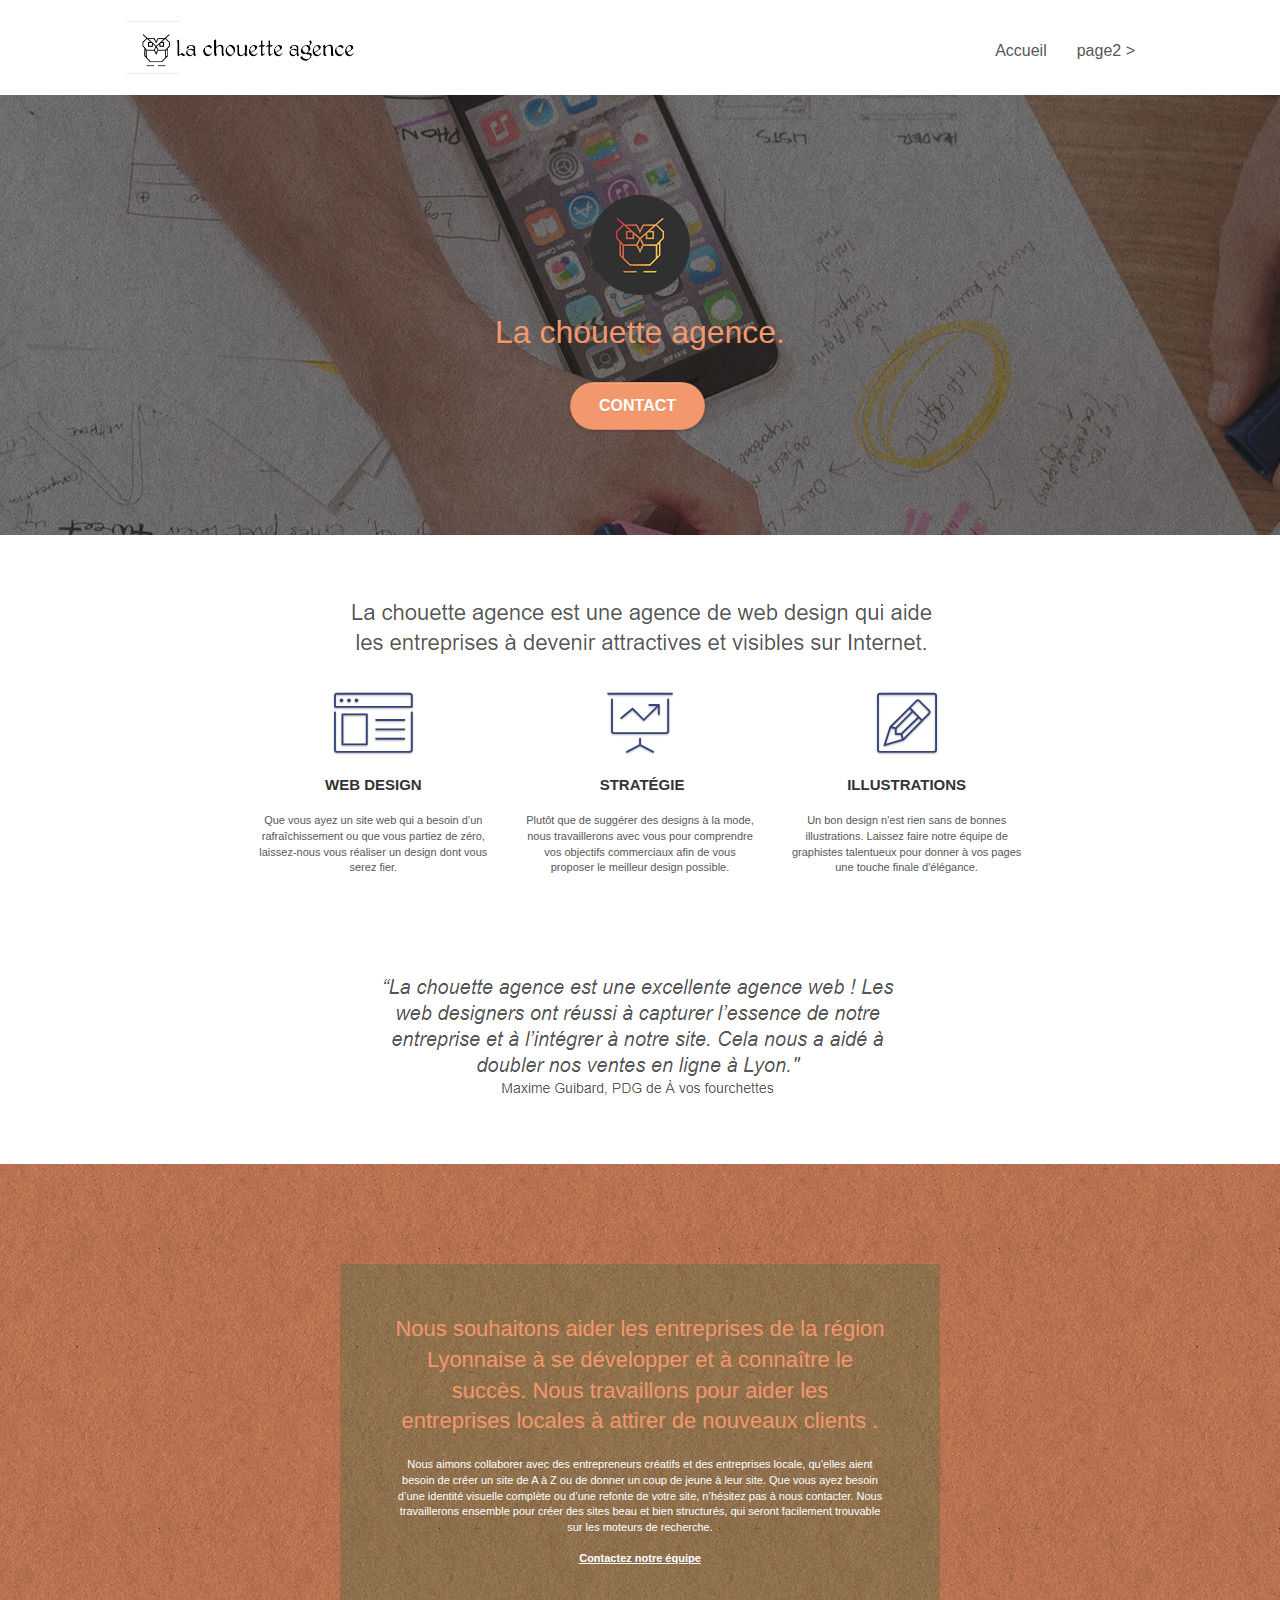
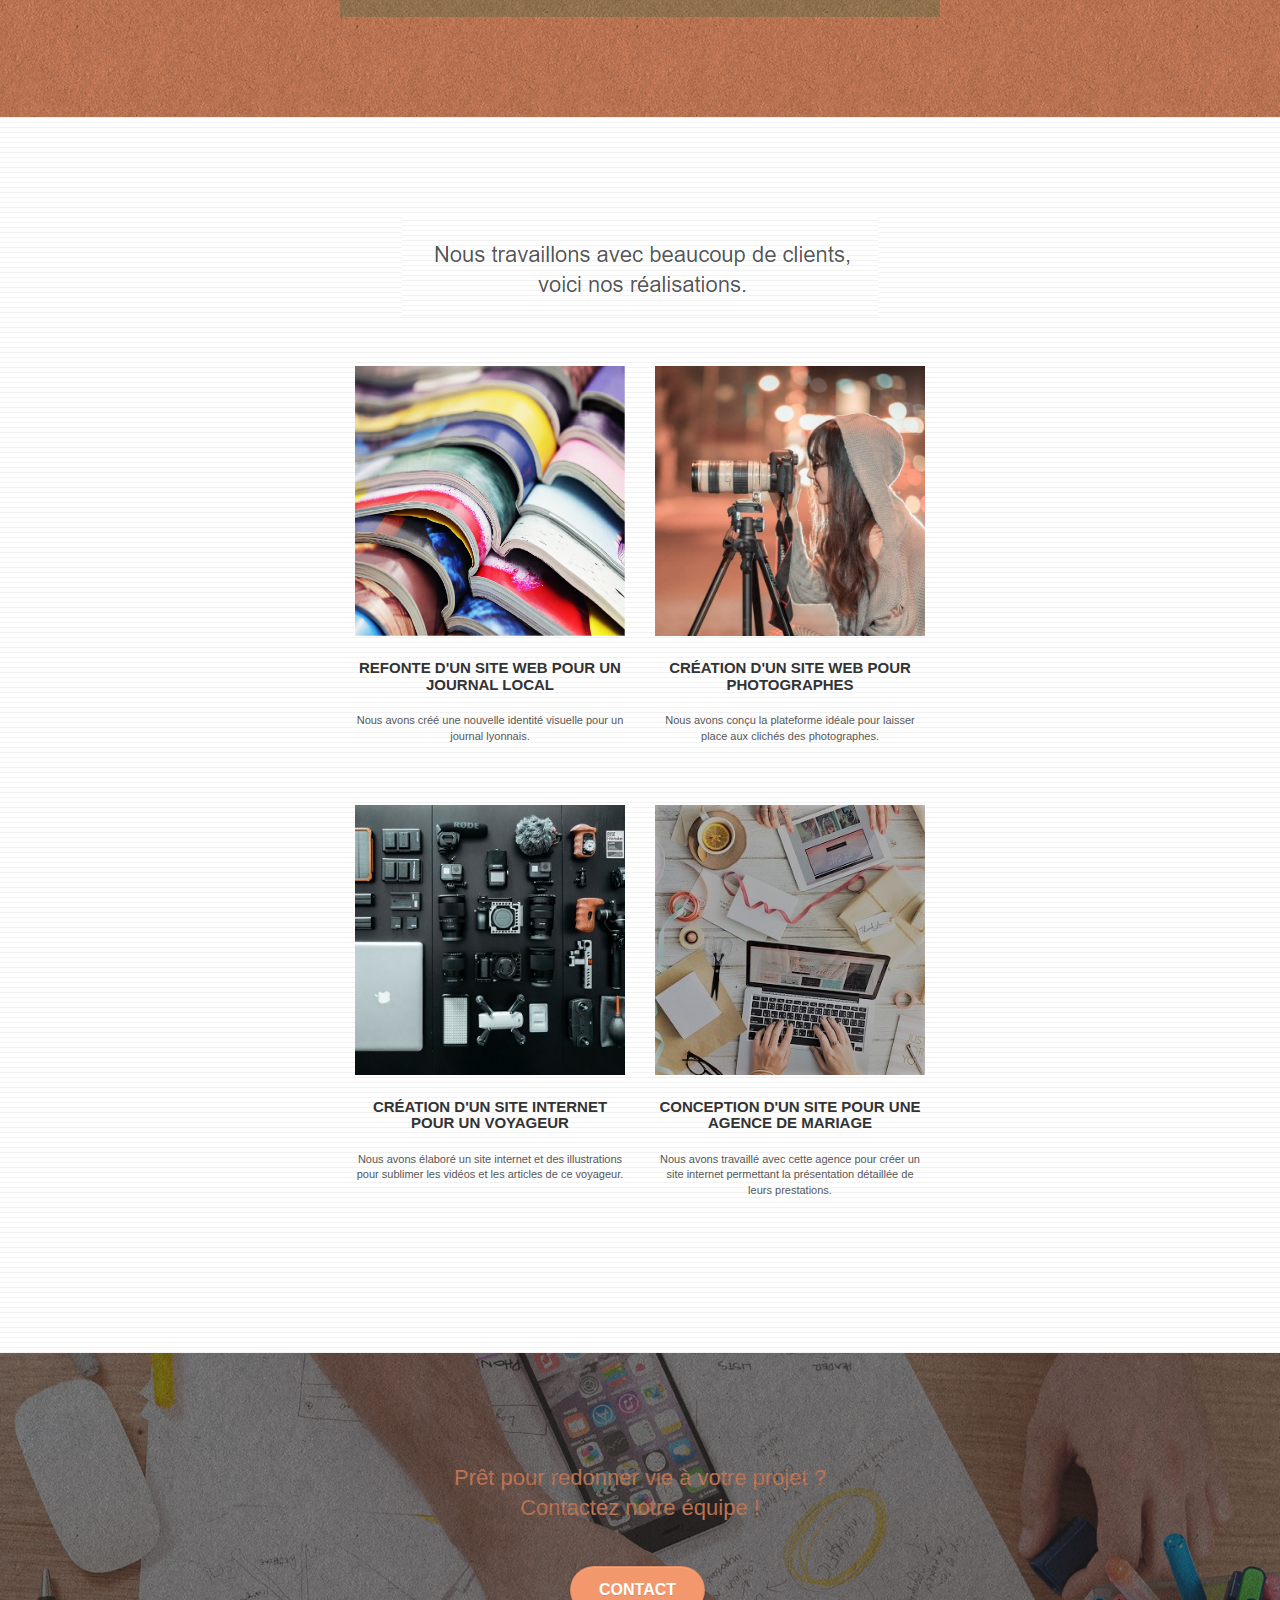
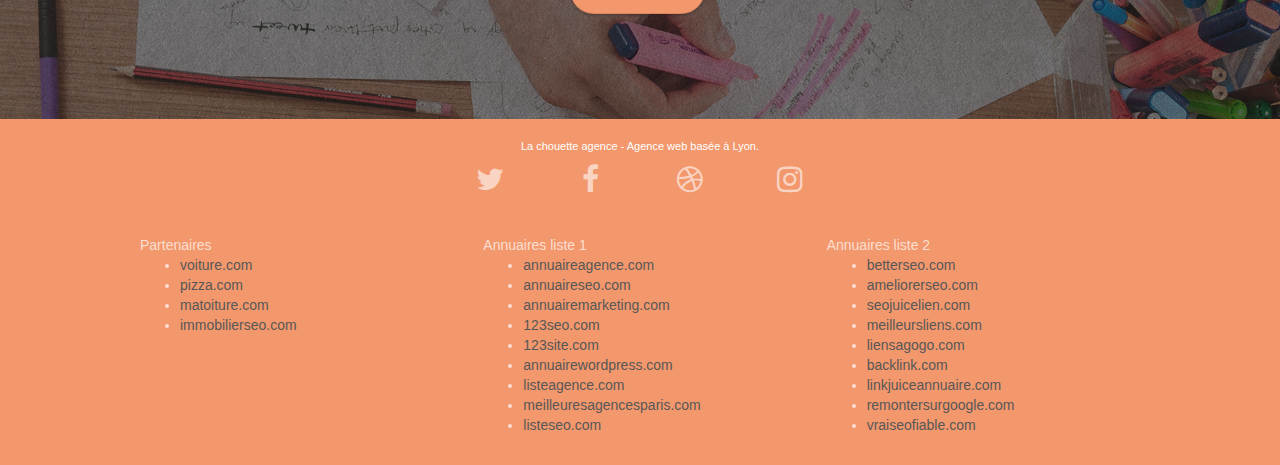
==== index.html @ 86ea2364 "modif2" ====
<!doctype html>
<html lang="fr">
<head>
    <meta charset="utf-8">
    <meta name="keywords" content="seo, google, site web, site internet, agence design paris, agence design, agence design,agence design,agence design,agence design,agence design,agence design,agence design,agence design">
    <meta name="description" content="">
    <meta name="viewport" content="width=device-width, initial-scale=1.0, viewport-fit=cover">
	<meta name="robot" content="index,follow">
    <meta name="google-site-verification" content="nDH32aLdBCw2mHvC1GDH4z3TAqREQKijD9x-CCVKQNI" />
	
	<link rel="shortcut icon" type="image/png" href="favicon.jpg">
	<link rel="stylesheet" type="text/css" href="./css/bootstrap.css">
	<link rel="stylesheet" type="text/css" href="style.css">
	<link rel="stylesheet" type="text/css" href="./css/font-awesome.css">
	<link rel="stylesheet" type="text/css" href="./css/et-line.css">
	<link rel="canonical" href="https://sofiane42100.github.io/Soufianeelhajjaji_4_23092021/">
   
	<script src="./js/jquery-2.1.0.js"></script>
	<script src="./js/bootstrap.js"></script>
	<script src="./js/blocs.js"></script>
	<script src="./js/jquery.touchSwipe.js" defer></script>
	<script src="./js/gmaps.js"></script>

    <title>La chouette agence</title>

    
<!-- Analytics -->
 <!-- Global site tag (gtag.js) - Google Analytics -->
<script async src="https://www.googletagmanager.com/gtag/js?id=G-C0SB0Z3X1B"></script>
<script>
  window.dataLayer = window.dataLayer || [];
  function gtag(){dataLayer.push(arguments);}
  gtag('js', new Date());

  gtag('config', 'G-C0SB0Z3X1B');
</script>
<!-- Analytics END -->
    
</head>
<body>
<!-- Principal conteneur -->
<div class="page-container">
    
<!-- bloc-0 -->
<div class="bloc bgc-white l-bloc " id="bloc-0">
	<div class="container bloc-sm">

		<nav class="navbar row">
			<div class="navbar-header">
				<div class="keywords" style="color:#cccccc;font-size:1px;">Agence web à paris, stratégie web, web design, illustrations, design de site web, site web, web, internet, site internet, site</div>
				<a class="navbar-brand" href="index.html"><img src="img/la-chouette-agence.png" alt="paris web design logo agence web meilleure agence" height="40" /></a>
				<div class="keywords" style="color:#cccccc;font-size:1px;">Agence web à paris, stratégie web, web design, illustrations, design de site web, site web, web, internet, site internet, site</div>
				<button id="nav-toggle" type="button" class="ui-navbar-toggle navbar-toggle" data-toggle="collapse" data-target=".navbar-1">
					<span class="sr-only">Toggle navigation</span><span class="icon-bar"></span><span class="icon-bar"></span><span class="icon-bar"></span>
				</button>
			</div>
			<div class="collapse navbar-collapse navbar-1 special-dropdown-nav">
				<ul class="site-navigation nav navbar-nav">
					<li>
						<a href="index.html">Accueil</a>
					</li>
					<li>
					</li>
					<li>
						<a href="page2.html">page2 &gt;</a>
					</li>
				</ul>
			</div>
		</nav>
	</div>
</div>
<!-- bloc-0 END -->

<!-- bloc-1-presentation -->
<div class="bloc bgc-dark-slate-blue bg-banniere d-bloc bg-t-edge bloc-bg-texture texture-paper b-parallax" id="bloc-1-hero">
	<div class="container bloc-lg">
		<div class="row tight-width-whitespace">
			<div class="col-sm-12">
				<img src="img/logo.png" class="center-block image-resize-mode" width="100" alt="La chouette agence, agence web paris, création logo paris" />
				<h1 class="text-center hero-bloc-text tc-white ">
					La chouette agence.
				</h1>
				<div class="text-center">
					<a href="page2.html" class="btn btn-lg btn-clean btn-rd cta-hero btn-atomic-tangerine" id="cta-hero">Contact</a>
				</div>
			</div>
		</div>
	</div>
</div>
<!-- bloc-1-presentation END -->

<!-- bloc-2-services -->
<div class="bloc bgc-white l-bloc" id="bloc-2-services">
	<div class="container bloc-md">
		<div class="row">
			<div class="col-sm-12 text-center">
				<img alt="agence web, agence web paris, web design paris, stratégie web" src="img/title.png" />
			</div>
		</div>
		<div class="row voffset-lg med-width-whitespace">
			<div class="col-sm-4">
				<div class="text-center">
					<span class="et-icon-browser sm-shadow icon-dark-slate-blue icons icon-lg"></span>
				</div>
				<h3 class="mg-md text-center">
					Web design
				</h3>
				<p class="text-center ">
					Que vous ayez un site web qui a besoin d&rsquo;un rafraîchissement ou que vous partiez de zéro, laissez-nous vous réaliser un design dont vous serez fier.
				</p>
			</div>
			<div class="col-sm-4">
				<div class="text-center">
					<span class="et-icon-presentation sm-shadow icon-dark-slate-blue icons icon-lg"></span>
				</div>
				<h3 class="mg-md text-center">
					&nbsp;Stratégie
				</h3>
				<p class="text-center ">
					Plutôt que de suggérer des designs à la mode, nous travaillerons avec vous pour comprendre vos objectifs commerciaux afin de vous proposer le meilleur design possible.<br>
				</p>
			</div>
			<div class="col-sm-4">
				<div class="text-center">
					<span class="et-icon-edit sm-shadow icon-dark-slate-blue icons icon-lg"></span>
				</div>
				<h3 class="mg-md text-center">
					Illustrations
				</h3>
				<p class="text-center ">
					Un bon design n'est rien sans de bonnes illustrations. Laissez faire notre équipe de graphistes talentueux pour donner à vos pages une touche finale d'élégance.
				</p>
			</div>
		</div>
		<div class="row voffset-lg voffset">
			<div class="col-xs-12 col-md-8 col-md-offset-2 text-center">
				<img alt="agence web, agence web paris, web design paris, stratégie web" src="img/citation.png" />

			</div>
		</div>
	</div>
</div>
<!-- bloc-2-services END -->

<!-- bloc-3-what-i-do -->
<div class="bloc tc-white bgc-atomic-tangerine bg-presentation d-bloc bloc-bg-texture texture-paper b-parallax" id="bloc-3-what-i-do">
	<div class="container bloc-lg">
		<div class="row tight-width-whitespace black-background">
			<div class="col-sm-12">
				<h2 class="mg-md text-center tc-white">
					Nous souhaitons aider les entreprises de la région Lyonnaise à se développer et à connaître le succès. Nous travaillons pour aider les entreprises locales à attirer de nouveaux clients .<br>
				</h2>
				<p class="text-center white">
					Nous aimons collaborer avec des entrepreneurs créatifs et des entreprises locale, qu’elles aient besoin de créer un site de A à Z ou de donner un coup de jeune à leur site. Que vous ayez besoin d’une identité visuelle complète ou d’une refonte de votre site, n’hésitez pas à nous contacter. Nous travaillerons ensemble pour créer des sites beau et bien structurés, qui seront facilement trouvable sur les moteurs de recherche. <br><br><a class="ltc-white bold-link" href="page2.html">Contactez notre équipe</a><br>
				</p>
			</div>
		</div>
	</div>
</div>
<!-- bloc-3-what-i-do END -->

<!-- bloc-4-portfolio -->
<div class="bloc bgc-white bg-lines-h2-bg bg-repeat l-bloc" id="bloc-4-portfolio">
	<div class="container bloc-lg">
		<div class="row">
			<div class="col-sm-12 text-center">
				<img alt="agence web, agence web paris, web design paris, stratégie web" src="img/title2.png" />
			</div>
		</div>
		<div class="row tight-width-whitespace portfolio-row">
			<div class="col-sm-6">
				<a href="#" data-lightbox="img/1.jpg" data-gallery-id="gallery-1" data-caption="Refonte d'un site web pour un journal local" data-frame="snapshot-lb"><img src="img/1.jpg" alt="paris web design logo agence web meilleure agence et refonte site web journal" class="img-responsive portfolio-thumb" /></a>
				<h3 class="mg-md text-center">
					Refonte d'un site web pour un journal local
				</h3>
				<p class="text-center">
					Nous avons créé une nouvelle identité visuelle pour un journal lyonnais.
				</p>
			</div>
			<div class="col-sm-6">
				<a href="#" data-lightbox="img/2.jpg" data-gallery-id="gallery-1" data-caption="Création d'un site web pour photographes" data-frame="snapshot-lb"><img src="img/2.jpg" class="img-responsive portfolio-thumb" alt="paris web design logo agence web meilleure agence, Création d'un site web pour photographes" /></a>
				<h3 class="mg-md text-center">
					Création d'un site web pour photographes
				</h3>
				<p class="text-center">
					Nous avons conçu la plateforme idéale pour laisser place aux clichés des photographes.
				</p>
			</div>
		</div>
		<div class="row tight-width-whitespace portfolio-row">
			<div class="col-sm-6">
				<a href="#" data-lightbox="img/3.bmp" data-gallery-id="gallery-1" data-caption="Création d'un site internet pour un voyageur" data-frame="snapshot-lb"><img src="img/3.bmp" class="img-responsive portfolio-thumb" alt="paris web design logo agence web meilleure agence, Création d'un site web pour voyageur"/></a>
				<h3 class="mg-md text-center">
					Création d'un site internet pour un voyageur
				</h3>
				<p class="text-center">
					Nous avons élaboré un site internet et des illustrations pour sublimer les vidéos et les articles de ce voyageur.
				</p>
			</div>
			<div class="col-sm-6">
				<a href="#" data-lightbox="img/4.bmp" data-gallery-id="gallery-1" data-caption="Conception d'un site pour une agence de mariage" data-frame="snapshot-lb"><img src="img/4.bmp" class="img-responsive portfolio-thumb" alt="paris web design logo agence web meilleure agence, Création d'un site web pour agence de mariage" /></a>
				<h3 class="mg-md text-center">
					Conception d'un site pour une agence de mariage
				</h3>
				<p class="text-center">
					Nous avons travaillé avec cette agence pour créer un site internet permettant la présentation détaillée de leurs prestations.
				</p>
			</div>
		</div>
	</div>
</div>
<!-- bloc-4-portfolio END -->

<!-- bloc-5-cta -->
<div class="bloc bgc-dark-slate-blue bg-banniere d-bloc bloc-bg-texture texture-paper" id="bloc-5-cta">
	<div class="container bloc-lg">
		<div class="row">
			<h2 class="mg-md text-center tc-white">
				Prêt pour redonner vie à votre projet ?<br>Contactez notre équipe !
			</h2>
			<div class="col-sm-12 text-center">
				<a href="page2.html" class="btn btn-atomic-tangerine btn-clean btn-rd btn-lg cta-hero">Contact</a>
			</div>
		</div>
	</div>
</div>
<!-- bloc-5-cta END -->

<!-- Footer - bloc-8 -->
<div class="bloc bgc-atomic-tangerine d-bloc" id="bloc-8">
	<div class="container bloc-sm">
		<div class="row">
			<div class="col-sm-12">
				<p class="text-center white">
					La chouette agence - Agence web basée à Lyon.<br>
				</p>
				<div class="row row-no-gutters social">
					<div class="col-sm-3">
						<div class="text-center">
							<a class="social" href="index.html"><span class="fa fa-twitter icon-md"></span></a>
						</div>
					</div>
					<div class="col-sm-3">
						<div class="text-center">
							<a class="social" href="index.html"><span class="fa fa-facebook icon-md"></span></a>
						</div>
					</div>
					<div class="col-sm-3">
						<div class="text-center">
							<a class="social" href="index.html"><span class="fa fa-dribbble icon-md"></span></a>
						</div>
					</div>
					<div class="col-sm-3">
						<div class="text-center">
							<a class="social" href="index.html"><span class="fa fa-instagram icon-md"></span></a>
						</div>
					</div>
					<div class="keywords" style="color:#F3976C;">Agence web à paris, stratégie web, web design, illustrations, design de site web, site web, web, internet, site internet, site</div>
				</div>
				<div class="row">
					<div class="col-sm-4">
						Partenaires
							<ul>
								<li><a href="voiture.com">voiture.com</a></li>
								<li><a href="pizza.com">pizza.com</a></li>
								<li><a href="matoiture.com">matoiture.com</a></li>
								<li><a href="immobilierseo.com">immobilierseo.com</a></li>
							</ul>		
					</div>
					<div class="col-sm-4">
						Annuaires liste 1
						<ul>
							<li><a href="annuaireagence.com">annuaireagence.com</a></li>
							<li><a href="annuaireseo.com">annuaireseo.com</a></li>
							<li><a href="annuairemarketing.com">annuairemarketing.com</a></li>
							<li><a href="123seoture.com">123seo.com</a></li>
							<li><a href="123site.com">123site.com</a></li>
							<li><a href="annuairewordpress.com">annuairewordpress.com</a></li>
							<li><a href="listeagence.com">listeagence.com</a></li>
							<li><a href="meilleuresagencesparis.com">meilleuresagencesparis.com</a></li>
							<li><a href="listeseo.com">listeseo.com</a></li>
						</ul>
					</div>
					<div class="col-sm-4">
						Annuaires liste 2
						<ul>
							<li><a href="betterseo.com">betterseo.com</a></li>
							<li><a href="ameliorerseo.com">ameliorerseo.com</a></li>
							<li><a href="seojuicelien.com">seojuicelien.com</a></li>
							<li><a href="meilleursliens.com">meilleursliens.com</a></li>
							<li><a href="liensagogo.com">liensagogo.com</a></li>
							<li><a href="backlink.com">backlink.com</a></li>
							<li><a href="linkjuiceannuaire.com">linkjuiceannuaire.com</a></li>
							<li><a href="remontersurgoogle.com">remontersurgoogle.com</a></li>
							<li><a href="vraiseofiable.com">vraiseofiable.com</a></li>
						</ul>
					</div>
				</div>
			</div>
		</div>
	</div>
</div>
<!-- Footer - bloc-8 END -->

</div>
<!-- Principal conteneur END -->
    

</body>
</html>
---- style.css ----
body {
    margin: 0;
    padding: 0;
    background: #FFF;
    overflow-x: hidden;
    -webkit-font-smoothing: antialiased;
    -moz-osx-font-smoothing: grayscale;
}

a,
button {
    transition: all .3s ease-in-out;
    outline: none!important;
}

a:hover {
    text-decoration: none;
    cursor: pointer;
}

#page-loading-blocs-notifaction {
    position: fixed;
    top: 0;
    bottom: 0;
    width: 100%;
    z-index: 100000;
    background: #FFFFFF url("img/pageload-spinner.gif") no-repeat center center;
}

.bloc {
    width: 100%;
    clear: both;
    background: 50% 50% no-repeat;
    padding: 0 50px;
    -webkit-background-size: cover;
    -moz-background-size: cover;
    -o-background-size: cover;
    background-size: cover;
    position: relative;
}

.bloc .container {
    padding-left: 0;
    padding-right: 0;
}

.bloc-lg {
    padding: 100px 50px;
}

.bloc-md {
    padding: 50px;
}

.bloc-sm {
    padding: 20px 50px;
}

.bg-center,
.bg-l-edge,
.bg-r-edge,
.bg-t-edge,
.bg-b-edge,
.bg-tl-edge,
.bg-bl-edge,
.bg-tr-edge,
.bg-br-edge,
.bg-repeat {
    -webkit-background-size: auto!important;
    -moz-background-size: auto!important;
    -o-background-size: auto!important;
    background-size: auto!important;
}

.bg-repeat {
    background: repeat;
}

.bg-t-edge {
    background: top no-repeat;
}

.bloc-bg-texture::before {
    content: "";
    background-size: 2px 2px;
    position: absolute;
    top: 0;
    bottom: 0;
    left: 0;
    right: 0;
}

.texture-paper::before {
    background: url("img/texture-paper.png");
    background-size: 280px 280px;
}

.b-parallax {
    background-attachment: fixed;
}

.d-bloc {
    color: rgba(255, 255, 255, .7);
}

.d-bloc button:hover {
    color: rgba(255, 255, 255, .9);
}

.d-bloc .icon-round,
.d-bloc .icon-square,
.d-bloc .icon-rounded,
.d-bloc .icon-semi-rounded-a,
.d-bloc .icon-semi-rounded-b {
    border-color: rgba(255, 255, 255, .9);
}

.d-bloc .divider-h span {
    border-color: rgba(255, 255, 255, .2);
}

.d-bloc .a-btn,
.d-bloc .navbar a,
.d-bloc .navbar-brand,
.d-bloc a .icon-sm,
.d-bloc a .icon-md,
.d-bloc a .icon-lg,
.d-bloc a .icon-xl,
.d-bloc h1 a,
.d-bloc h2 a,
.d-bloc h3 a,
.d-bloc h4 a,
.d-bloc h5 a,
.d-bloc h6 a,
.d-bloc p a {
    color: rgba(255, 255, 255, .6);
}

.d-bloc .a-btn:hover,
.d-bloc .navbar a:hover,
.d-bloc .navbar-brand:hover,
.d-bloc a:hover .icon-sm,
.d-bloc a:hover .icon-md,
.d-bloc a:hover .icon-lg,
.d-bloc a:hover .icon-xl,
.d-bloc h1 a:hover,
.d-bloc h2 a:hover,
.d-bloc h3 a:hover,
.d-bloc h4 a:hover,
.d-bloc h5 a:hover,
.d-bloc h6 a:hover,
.d-bloc p a:hover {
    color: rgba(255, 255, 255, 1);
}

.d-bloc .navbar-toggle .icon-bar {
    background: rgba(255, 255, 255, 1);
}

.d-bloc .btn-wire,
.d-bloc .btn-wire:hover {
    color: rgba(255, 255, 255, 1);
    border-color: rgba(255, 255, 255, 1);
}

.d-bloc .panel {
    color: rgba(0, 0, 0, .5);
}

.d-bloc .panel button:hover {
    color: rgba(0, 0, 0, .7);
}

.d-bloc .panel icon {
    border-color: rgba(0, 0, 0, .7);
}

.d-bloc .panel .divider-h span {
    border-color: rgba(0, 0, 0, .1);
}

.d-bloc .panel .a-btn {
    color: rgba(0, 0, 0, .6);
}

.d-bloc .panel .a-btn:hover {
    color: rgba(0, 0, 0, 1);
}

.d-bloc .panel .btn-wire,
.d-bloc .panel .btn-wire:hover {
    color: rgba(0, 0, 0, .7);
    border-color: rgba(0, 0, 0, .3);
}

.d-bloc .panel,
.l-bloc {
    color: rgba(0, 0, 0, .5);
}

.d-bloc .panel button:hover,
.l-bloc button:hover {
    color: rgba(0, 0, 0, .7);
}

.l-bloc .icon-round,
.l-bloc .icon-square,
.l-bloc .icon-rounded,
.l-bloc .icon-semi-rounded-a,
.l-bloc .icon-semi-rounded-b {
    border-color: rgba(0, 0, 0, .7);
}

.d-bloc .panel .divider-h span,
.l-bloc .divider-h span {
    border-color: rgba(0, 0, 0, .1);
}

.d-bloc .panel .a-btn,
.l-bloc .a-btn,
.l-bloc .navbar a,
.l-bloc .navbar-brand,
.l-bloc a .icon-sm,
.l-bloc a .icon-md,
.l-bloc a .icon-lg,
.l-bloc a .icon-xl,
.l-bloc h1 a,
.l-bloc h2 a,
.l-bloc h3 a,
.l-bloc h4 a,
.l-bloc h5 a,
.l-bloc h6 a,
.l-bloc p a {
    color: rgba(0, 0, 0, .6);
}

.d-bloc .panel .a-btn:hover,
.l-bloc .a-btn:hover,
.l-bloc .navbar a:hover,
.l-bloc .navbar-brand:hover,
.l-bloc a:hover .icon-sm,
.l-bloc a:hover .icon-md,
.l-bloc a:hover .icon-lg,
.l-bloc a:hover .icon-xl,
.l-bloc h1 a:hover,
.l-bloc h2 a:hover,
.l-bloc h3 a:hover,
.l-bloc h4 a:hover,
.l-bloc h5 a:hover,
.l-bloc h6 a:hover,
.l-bloc p a:hover {
    color: rgba(0, 0, 0, 1);
}

.l-bloc .navbar-toggle .icon-bar {
    color: rgba(0, 0, 0, .6);
}

.d-bloc .panel .btn-wire,
.d-bloc .panel .btn-wire:hover,
.l-bloc .btn-wire,
.l-bloc .btn-wire:hover {
    color: rgba(0, 0, 0, .7);
    border-color: rgba(0, 0, 0, .3);
}

.voffset {
    margin-top: 30px;
}

.voffset-lg {
    margin-top: 80px;
}

.row-no-gutters {
    margin-right: 0;
    margin-left: 0;
}

.row.row-no-gutters > [class^="col-"],
.row.row-no-gutters > [class*=" col-"] {
    padding-right: 0;
    padding-left: 0;
}

#bloc-1-hero h1 {
    font-size: 32px;
}

.navbar {
    margin-bottom: 0;
    z-index: 1;
}

.navbar-brand {
    height: auto;
    padding: 3px 15px;
    font-size: 25px;
    font-weight: normal;
    font-weight: 600;
    line-height: 44px;
}

.navbar-brand img {
    max-height: 200px;
    margin: 0 5px 0 0;
    display: inline;
}

.navbar-brand img[src$=svg] {
    min-width: 100px;
}

.nav-center .navbar-brand img {
    margin: 0;
}

.navbar .nav {
    padding-top: 2px;
    margin-right: -16px;
    float: right;
    z-index: 1;
}

.nav > li {
    float: left;
    margin-top: 4px;
    font-size: 16px;
}

.navbar-nav .open .dropdown-menu > li > a {
    text-align: inherit;
}

.nav > li a:hover,
.nav > li a:focus {
    background: transparent;
}

.navbar-toggle {
    margin: 10px 10px 0 0;
    border: 0px;
}

.navbar-toggle:hover {
    background: transparent!important;
}

.navbar-toggle .icon-bar {
    background-color: rgba(0, 0, 0, .5);
    width: 26px;
}

.nav-invert .navbar .nav {
    float: left;
}

.nav-invert .navbar-header,
.nav-invert .navbar-brand {
    float: right;
    position: relative;
    z-index: 2;
}

@media (min-width: 768px) {
    .site-navigation {
        position: absolute;
        top: 50%;
        right: 20px;
        transform: translate(0, -50%);
        -webkit-transform: translateY(-50%);
    }
    .nav > li .dropdown-menu a,
    .nav > li .dropdown-menu a:hover {
        color: #484848;
    }
    .nav-invert .site-navigation {
        left: 0;
        right: 0;
    }
    .nav-center {
        text-align: center;
    }
    .nav-center .navbar-header {
        width: 100%;
    }
    .nav-center .navbar-header,
    .nav-center .navbar-brand,
    .nav-center .nav > li {
        float: none;
        display: inline-block;
    }
    .nav-center .site-navigation {
        position: relative;
        width: 100%;
        right: 0;
        margin-right: 0px;
        margin-top: 20px;
    }
    .nav-center.mini-nav .navbar-toggle {
        float: none;
        margin: 10px auto 0;
    }
}

.nav > li > .dropdown a {
    background: none!important;
    display: block;
    padding: 14px 15px;
}

nav .caret {
    margin: 0 5px;
}

.dropdown-menu .dropdown-menu {
    top: -8px;
    left: 100%;
}

.dropdown-menu .dropmenu-flow-right {
    top: 100%;
    left: 0;
    margin-left: -1px;
    border-top-left-radius: 0;
    border-top-right-radius: 0;
}

.dropdown-menu .dropdown span {
    border: 4px solid black;
    border-top-color: transparent;
    border-right-color: transparent;
    border-bottom-color: transparent;
    margin: 6px -5px 0 0!important;
    float: right;
}

.mg-md {
    margin-top: 10px;
    margin-bottom: 20px;
}

.mg-lg {
    margin-top: 10px;
    margin-bottom: 40px;
}

.btn {
    margin: 0 5px 5px 0;
}

.btn.pull-right {
    margin: 0 0 5px 5px;
}

.btn-d,
.btn-d:hover,
.btn-d:focus {
    color: #FFF;
    background: rgba(0, 0, 0, .3);
}

button {
    outline: none!important;
}

.btn-rd {
    border-radius: 40px;
}

.btn-clean {
    border: 1px solid rgba(0, 0, 0, .08);
    border-bottom-color: rgba(0, 0, 0, .1);
    text-shadow: 0 1px 0 rgba(0, 0, 1, .1);
    box-shadow: 0 1px 3px rgba(0, 0, 1, .25), inset 0 1px 0 0 rgba(255, 255, 255, .15);
}

.icon-md {
    font-size: 30px!important;
}

.icon-lg {
    font-size: 60px!important;
}

.sm-shadow {
    text-shadow: 0 1px 2px rgba(0, 0, 0, .3);
}

.panel-sq,
.panel-sq .panel-heading,
.panel-sq .panel-footer {
    border-radius: 0;
}

.panel-rd {
    border-radius: 30px;
}

.panel-rd .panel-heading {
    border-radius: 29px 29px 0 0;
}

.panel-rd .panel-footer {
    border-radius: 0 0 29px 29px;
}

.form-control {
    border-color: rgba(0, 0, 0, .1);
    box-shadow: none;
}

.scrollToTop {
    width: 40px;
    height: 40px;
    position: fixed;
    bottom: 20px;
    right: 20px;
    opacity: 0;
    z-index: 500;
    transition: all .3s ease-in-out;
}

.scrollToTop span {
    margin-top: 6px;
}

.showScrollTop {
    font-size: 14px;
    opacity: 1;
}

a[data-lightbox] {
    position: relative;
    display: block;
    text-align: center;
}

a[data-lightbox]:hover::before {
    content: "+";
    font-family: "HelveticaNeue-Light", "Helvetica Neue Light", "Helvetica Neue", Helvetica, Arial;
    font-size: 32px;
    width: 50px;
    height: 50px;
    margin-left: -25px;
    border-radius: 50%;
    background: rgba(0, 0, 0, .6);
    color: #FFF;
    font-weight: 100;
    z-index: 1;
    position: absolute;
    top: 50%;
    transform: translateY(-50%);
    -webkit-transform: translateY(-50%);
}

a[data-lightbox]:hover img {
    opacity: 0.6;
    -webkit-animation-fill-mode: none;
    animation-fill-mode: none;
}

#lightbox-modal {
    display: flex;
    align-items: center;
}

#lightbox-modal .modal-dialog {
    width: 90%;
    max-width: 900px;
    margin: 0 auto 0;
}

#lightbox-modal .modal-dialog img {
    max-height: 90vh;
    margin: 0 auto;
}

.lightbox-caption {
    padding: 20px;
    color: #FFF;
    background: rgba(0, 0, 0, .5);
    position: absolute;
    left: 15px;
    right: 15px;
    bottom: 5px;
}

.close-lightbox {
    color: #FFF;
    font-size: 30px;
    position: absolute;
    top: 20px;
    right: 20px;
    z-index: 20;
    background: rgba(0, 0, 0, .5);
    border: none;
    line-height: 30px;
    padding: 0 9px 5px;
    opacity: 0.3;
}

.close-lightbox:hover,
.next-lightbox:hover,
.prev-lightbox:hover {
    opacity: 1.0;
    color: #FFF;
}

.next-lightbox,
.prev-lightbox {
    font-size: 20px;
    color: rgba(255, 255, 255, .9);
    background: rgba(0, 0, 0, .5);
    transition: all .2s ease-in-out;
    position: absolute;
    top: 45%;
    z-index: 1;
    opacity: 0.4;
}

.next-lightbox {
    padding: 6px 8px 1px 13px;
    right: 25px;
}

.prev-lightbox {
    padding: 6px 13px 1px 10px;
    left: 25px;
}

.snapshot-lb .modal-body {
    padding-bottom: 45px;
}

.snapshot-lb .lightbox-caption {
    padding: 0;
    color: rgba(0, 0, 0, .5);
    background: none;
}

h1,
h2,
h3,
h4,
h5,
h6,
p,
label,
.btn,
a {
    font-family: "helvetica";
    font-weight: 400;
    color: #575757!important;
}

.container {
    max-width: 1000px;
}

.hero-bloc-text {
    font-size: 38px;
}

.hero-bloc-text-sub {
    font-size: 36px;
}

.statement-bloc-text {
    line-height: 26px;
    font-style: italic;
    font-size: 20px;
    text-align: center;
    font-weight: lighter;
    max-width: 520px;
    margin: auto auto auto auto;
}

p {
    font-size: 11px;
}

.tight-width-whitespace {
    max-width: 600px;
    margin: auto auto auto auto;
}

.h1 {
    font-size: 20px;
    font-family: "Open Sans";
}

.cta-hero {
    margin-top: 22px;
    color: #FFFFFF!important;
    text-transform: uppercase;
    padding: 12px 28px 12px 28px;
    font-size: 16px;
    font-weight: 700;
}

.social {
    max-width: 400px;
    margin: auto auto auto auto;
}

h2 {
    font-size: 22px;
    line-height: 1.4em;
}

h3 {
    font-size: 15px;
    text-transform: uppercase;
    font-weight: 700;
    color: #333333!important;
}

.med-width-whitespace {
    max-width: 800px;
    margin: auto auto auto auto;
    box-shadow: 0px 0px 0px #000000;
}

h1 {
    color: #333333!important;
}

h4 {
    color: #333333!important;
}

.icons {
    margin-bottom: 14px;
    margin-top: 24px;
}

.white {
    color: #FFFFFF!important;
}

.portfolio-thumb {
    margin-bottom: 24px;
}

.portfolio-row {
    margin-bottom: 44px;
    margin-top: 50px;
}

.avatar {
    box-shadow: 0px 4px 9px rgba(0, 0, 0, 0.3);
}

.black-background {
    background-color: rgba(165, 147, 99, 0.7);
    padding: 40px 40px 40px 40px;
}

.bold-link {
    font-weight: 900;
    text-decoration: underline!important;
}

.bgc-white {
    background-color: #FFFFFF;
}

.bgc-dark-slate-blue {
    background-color: #364577;
}

.bgc-atomic-tangerine {
    background-color: #F3976C;
}

.tc-white {
    color: #F3976C!important;
}

.btn-atomic-tangerine {
    background: #F3976C;
    color: #FFFFFF!important;
}

.btn-atomic-tangerine:hover {
    background: #c27956!important;
    color: #FFFFFF!important;
}

.ltc-white {
    color: #FFFFFF!important;
}

.ltc-white:hover {
    color: #cccccc!important;
}

.ltc-atomic-tangerine {
    color: #F3976C!important;
}

.ltc-atomic-tangerine:hover {
    color: #c27956!important;
}

.icon-dark-slate-blue {
    color: #364577!important;
    border-color: #364577!important;
}

.bg-dots-bg {
    background-image: url("img/dots-bg.png");
}

.bg-lines-h2-bg {
    background-image: url("img/lines-h2-bg.png");
}

.bg-banniere {
    background-image: url("img/la-chouette-agence-banniere.jpg");
}

.bg-presentation {
    background-image: url("img/image-de-presentation.bmp");
}

@media (max-width: 1024px) {
    .bloc {
        padding-left: 20px;
        padding-right: 20px;
    }
    .bloc.full-width-bloc,
    .bloc-tile-2.full-width-bloc .container,
    .bloc-tile-3.full-width-bloc .container,
    .bloc-tile-4.full-width-bloc .container {
        padding-left: 0;
        padding-right: 0;
    }
}

@media (max-width: 992px) and (min-width: 768px) {
    .navbar .nav {
        max-width: 80%
    }
    .nav-center.navbar .nav {
        max-width: 100%
    }
}

@media only screen and (min-device-width: 768px) and (max-device-width: 1024px) and (orientation: landscape) {
    .b-parallax {
        background-attachment: scroll;
    }
}

@media only screen and (min-device-width: 1024px) and (max-device-width: 1366px) and (-webkit-min-device-pixel-ratio: 1.5) {
    .b-parallax {
        background-attachment: scroll;
    }
}

@media (max-width: 991px) {
    .container {
        width: 100%;
    }
    .b-parallax {
        background-attachment: scroll;
    }
    .page-container,
    #hero-bloc {
        overflow-x: hidden;
        position: relative;
    }
    .bloc {
        padding-left: constant(safe-area-inset-left);
        padding-right: constant(safe-area-inset-right);
    }
    .bloc-group,
    .bloc-group .bloc {
        display: block;
        width: 100%;
    }
    .bloc-fill-screen .fill-bloc-top-edge,
    .bloc-fill-screen .fill-bloc-bottom-edge {
        padding: 0 20px;
        padding-left: constant(safe-area-inset-left);
        padding-right: constant(safe-area-inset-right);
    }
}

@media (max-width: 767px) {
    .page-container {
        overflow-x: hidden;
        position: relative;
    }
    h1,
    h2,
    h3,
    h4,
    h5,
    h6,
    p,
    #disqus_thread {
        padding-left: 10px!important;
        padding-right: 10px!important;
    }
    .b-parallax {
        background-attachment: scroll;
    }
    .navbar .nav {
        padding-top: 0;
        border-top: 1px solid rgba(0, 0, 0, .2);
        float: none!important;
    }
    .navbar.row {
        margin-left: 0;
        margin-right: 0;
    }
    .site-navigation {
        position: inherit;
        transform: none;
        -webkit-transform: none;
        -ms-transform: none;
    }
    .nav > li {
        margin-top: 0;
        border-bottom: 1px solid rgba(0, 0, 0, .1);
        background: rgba(0, 0, 0, .05);
        text-align: left;
        padding-left: 15px;
        width: 100%;
    }
    .nav > li:hover {
        background: rgba(0, 0, 0, .08);
    }
    .dropdown .dropdown a .caret {
        float: none;
        margin: 5px 0 0 10px!important;
        border: 4px solid black;
        border-bottom-color: transparent;
        border-right-color: transparent;
        border-left-color: transparent;
    }
    #hero-bloc .navbar .nav {
        background: rgba(0, 0, 0, .8);
    }
    #hero-bloc .navbar .nav a {
        color: rgba(255, 255, 255, .6);
    }
    .hero {
        padding: 50px 0;
    }
    .hero-nav {
        left: -1px;
        right: -1px;
    }
    .navbar-collapse {
        padding: 0;
        overflow-x: hidden;
        -webkit-box-shadow: none;
        box-shadow: none;
    }
    .navbar-brand img {
        max-height: 40px;
        width: auto;
    }
    .nav-invert .navbar-header {
        float: none;
        width: 100%;
    }
    .nav-invert .navbar-toggle {
        float: left;
        margin-left: 10px;
    }
    .bloc {
        padding-left: 0;
        padding-right: 0;
    }
    .bloc-xxl,
    .bloc-xl,
    .bloc-lg {
        padding: 40px 0;
    }
    .bloc-sm,
    .bloc-md {
        padding-left: 0;
        padding-right: 0;
    }
    .bloc-tile-2 .container,
    .bloc-tile-3 .container,
    .bloc-tile-4 .container,
    .bloc-fill-screen .fill-bloc-top-edge,
    .bloc-fill-screen .fill-bloc-bottom-edge {
        padding-left: 0;
        padding-right: 0;
    }
    .a-block {
        padding: 0 10px;
    }
    .btn-dwn {
        display: none;
    }
    .voffset {
        margin-top: 5px;
    }
    .voffset-md {
        margin-top: 20px;
    }
    .voffset-lg {
        margin-top: 30px;
    }
    form {
        padding: 5px;
    }
    .close-lightbox {
        display: inline-block;
    }
    .blocsapp-device-iphone5 {
        background-size: 216px 425px;
        padding-top: 60px;
        width: 216px;
        height: 425px;
    }
    .blocsapp-device-iphone5 img {
        width: 180px;
        height: 320px;
    }
}

@media (max-width: 400px) {
    .bloc {
        padding-left: 0;
        padding-right: 0;
    }
}

@media (max-width: 767px) {
    .bloc-mob-center-text {
        text-align: center;
    }
}
---- css/et-line.css ----
@font-face {
    font-family: et-line;
    src: url(../fonts/et-line.eot);
    src: url(../fonts/et-line.eot?#iefix) format('embedded-opentype'), url(../fonts/et-line.woff) format('woff'), url(../fonts/et-line.ttf) format('truetype'), url(../fonts/et-line.svg#et-line) format('svg');
    font-weight: 400;
    font-style: normal
}

.et-icon-adjustments,
.et-icon-alarmclock,
.et-icon-anchor,
.et-icon-aperture,
.et-icon-attachment,
.et-icon-bargraph,
.et-icon-basket,
.et-icon-beaker,
.et-icon-bike,
.et-icon-book-open,
.et-icon-briefcase,
.et-icon-browser,
.et-icon-calendar,
.et-icon-camera,
.et-icon-caution,
.et-icon-chat,
.et-icon-circle-compass,
.et-icon-clipboard,
.et-icon-clock,
.et-icon-cloud,
.et-icon-compass,
.et-icon-desktop,
.et-icon-dial,
.et-icon-document,
.et-icon-documents,
.et-icon-download,
.et-icon-dribbble,
.et-icon-edit,
.et-icon-envelope,
.et-icon-expand,
.et-icon-facebook,
.et-icon-flag,
.et-icon-focus,
.et-icon-gears,
.et-icon-genius,
.et-icon-gift,
.et-icon-global,
.et-icon-globe,
.et-icon-googleplus,
.et-icon-grid,
.et-icon-happy,
.et-icon-hazardous,
.et-icon-heart,
.et-icon-hotairballoon,
.et-icon-hourglass,
.et-icon-key,
.et-icon-laptop,
.et-icon-layers,
.et-icon-lifesaver,
.et-icon-lightbulb,
.et-icon-linegraph,
.et-icon-linkedin,
.et-icon-lock,
.et-icon-magnifying-glass,
.et-icon-map,
.et-icon-map-pin,
.et-icon-megaphone,
.et-icon-mic,
.et-icon-mobile,
.et-icon-newspaper,
.et-icon-notebook,
.et-icon-paintbrush,
.et-icon-paperclip,
.et-icon-pencil,
.et-icon-phone,
.et-icon-picture,
.et-icon-pictures,
.et-icon-piechart,
.et-icon-presentation,
.et-icon-pricetags,
.et-icon-printer,
.et-icon-profile-female,
.et-icon-profile-male,
.et-icon-puzzle,
.et-icon-quote,
.et-icon-recycle,
.et-icon-refresh,
.et-icon-ribbon,
.et-icon-rss,
.et-icon-sad,
.et-icon-scissors,
.et-icon-scope,
.et-icon-search,
.et-icon-shield,
.et-icon-speedometer,
.et-icon-strategy,
.et-icon-streetsign,
.et-icon-tablet,
.et-icon-target,
.et-icon-telescope,
.et-icon-toolbox,
.et-icon-tools,
.et-icon-tools-2,
.et-icon-trophy,
.et-icon-tumblr,
.et-icon-twitter,
.et-icon-upload,
.et-icon-video,
.et-icon-wallet,
.et-icon-wine {
    font-family: et-line;
    speak: none;
    font-style: normal;
    font-weight: 400;
    font-variant: normal;
    text-transform: none;
    line-height: 1;
    -webkit-font-smoothing: antialiased;
    -moz-osx-font-smoothing: grayscale;
    display: inline-block
}

.et-icon-mobile:before {
    content: "\e000"
}

.et-icon-laptop:before {
    content: "\e001"
}

.et-icon-desktop:before {
    content: "\e002"
}

.et-icon-tablet:before {
    content: "\e003"
}

.et-icon-phone:before {
    content: "\e004"
}

.et-icon-document:before {
    content: "\e005"
}

.et-icon-documents:before {
    content: "\e006"
}

.et-icon-search:before {
    content: "\e007"
}

.et-icon-clipboard:before {
    content: "\e008"
}

.et-icon-newspaper:before {
    content: "\e009"
}

.et-icon-notebook:before {
    content: "\e00a"
}

.et-icon-book-open:before {
    content: "\e00b"
}

.et-icon-browser:before {
    content: "\e00c"
}

.et-icon-calendar:before {
    content: "\e00d"
}

.et-icon-presentation:before {
    content: "\e00e"
}

.et-icon-picture:before {
    content: "\e00f"
}

.et-icon-pictures:before {
    content: "\e010"
}

.et-icon-video:before {
    content: "\e011"
}

.et-icon-camera:before {
    content: "\e012"
}

.et-icon-printer:before {
    content: "\e013"
}

.et-icon-toolbox:before {
    content: "\e014"
}

.et-icon-briefcase:before {
    content: "\e015"
}

.et-icon-wallet:before {
    content: "\e016"
}

.et-icon-gift:before {
    content: "\e017"
}

.et-icon-bargraph:before {
    content: "\e018"
}

.et-icon-grid:before {
    content: "\e019"
}

.et-icon-expand:before {
    content: "\e01a"
}

.et-icon-focus:before {
    content: "\e01b"
}

.et-icon-edit:before {
    content: "\e01c"
}

.et-icon-adjustments:before {
    content: "\e01d"
}

.et-icon-ribbon:before {
    content: "\e01e"
}

.et-icon-hourglass:before {
    content: "\e01f"
}

.et-icon-lock:before {
    content: "\e020"
}

.et-icon-megaphone:before {
    content: "\e021"
}

.et-icon-shield:before {
    content: "\e022"
}

.et-icon-trophy:before {
    content: "\e023"
}

.et-icon-flag:before {
    content: "\e024"
}

.et-icon-map:before {
    content: "\e025"
}

.et-icon-puzzle:before {
    content: "\e026"
}

.et-icon-basket:before {
    content: "\e027"
}

.et-icon-envelope:before {
    content: "\e028"
}

.et-icon-streetsign:before {
    content: "\e029"
}

.et-icon-telescope:before {
    content: "\e02a"
}

.et-icon-gears:before {
    content: "\e02b"
}

.et-icon-key:before {
    content: "\e02c"
}

.et-icon-paperclip:before {
    content: "\e02d"
}

.et-icon-attachment:before {
    content: "\e02e"
}

.et-icon-pricetags:before {
    content: "\e02f"
}

.et-icon-lightbulb:before {
    content: "\e030"
}

.et-icon-layers:before {
    content: "\e031"
}

.et-icon-pencil:before {
    content: "\e032"
}

.et-icon-tools:before {
    content: "\e033"
}

.et-icon-tools-2:before {
    content: "\e034"
}

.et-icon-scissors:before {
    content: "\e035"
}

.et-icon-paintbrush:before {
    content: "\e036"
}

.et-icon-magnifying-glass:before {
    content: "\e037"
}

.et-icon-circle-compass:before {
    content: "\e038"
}

.et-icon-linegraph:before {
    content: "\e039"
}

.et-icon-mic:before {
    content: "\e03a"
}

.et-icon-strategy:before {
    content: "\e03b"
}

.et-icon-beaker:before {
    content: "\e03c"
}

.et-icon-caution:before {
    content: "\e03d"
}

.et-icon-recycle:before {
    content: "\e03e"
}

.et-icon-anchor:before {
    content: "\e03f"
}

.et-icon-profile-male:before {
    content: "\e040"
}

.et-icon-profile-female:before {
    content: "\e041"
}

.et-icon-bike:before {
    content: "\e042"
}

.et-icon-wine:before {
    content: "\e043"
}

.et-icon-hotairballoon:before {
    content: "\e044"
}

.et-icon-globe:before {
    content: "\e045"
}

.et-icon-genius:before {
    content: "\e046"
}

.et-icon-map-pin:before {
    content: "\e047"
}

.et-icon-dial:before {
    content: "\e048"
}

.et-icon-chat:before {
    content: "\e049"
}

.et-icon-heart:before {
    content: "\e04a"
}

.et-icon-cloud:before {
    content: "\e04b"
}

.et-icon-upload:before {
    content: "\e04c"
}

.et-icon-download:before {
    content: "\e04d"
}

.et-icon-target:before {
    content: "\e04e"
}

.et-icon-hazardous:before {
    content: "\e04f"
}

.et-icon-piechart:before {
    content: "\e050"
}

.et-icon-speedometer:before {
    content: "\e051"
}

.et-icon-global:before {
    content: "\e052"
}

.et-icon-compass:before {
    content: "\e053"
}

.et-icon-lifesaver:before {
    content: "\e054"
}

.et-icon-clock:before {
    content: "\e055"
}

.et-icon-aperture:before {
    content: "\e056"
}

.et-icon-quote:before {
    content: "\e057"
}

.et-icon-scope:before {
    content: "\e058"
}

.et-icon-alarmclock:before {
    content: "\e059"
}

.et-icon-refresh:before {
    content: "\e05a"
}

.et-icon-happy:before {
    content: "\e05b"
}

.et-icon-sad:before {
    content: "\e05c"
}

.et-icon-facebook:before {
    content: "\e05d"
}

.et-icon-twitter:before {
    content: "\e05e"
}

.et-icon-googleplus:before {
    content: "\e05f"
}

.et-icon-rss:before {
    content: "\e060"
}

.et-icon-tumblr:before {
    content: "\e061"
}

.et-icon-linkedin:before {
    content: "\e062"
}

.et-icon-dribbble:before {
    content: "\e063"
}
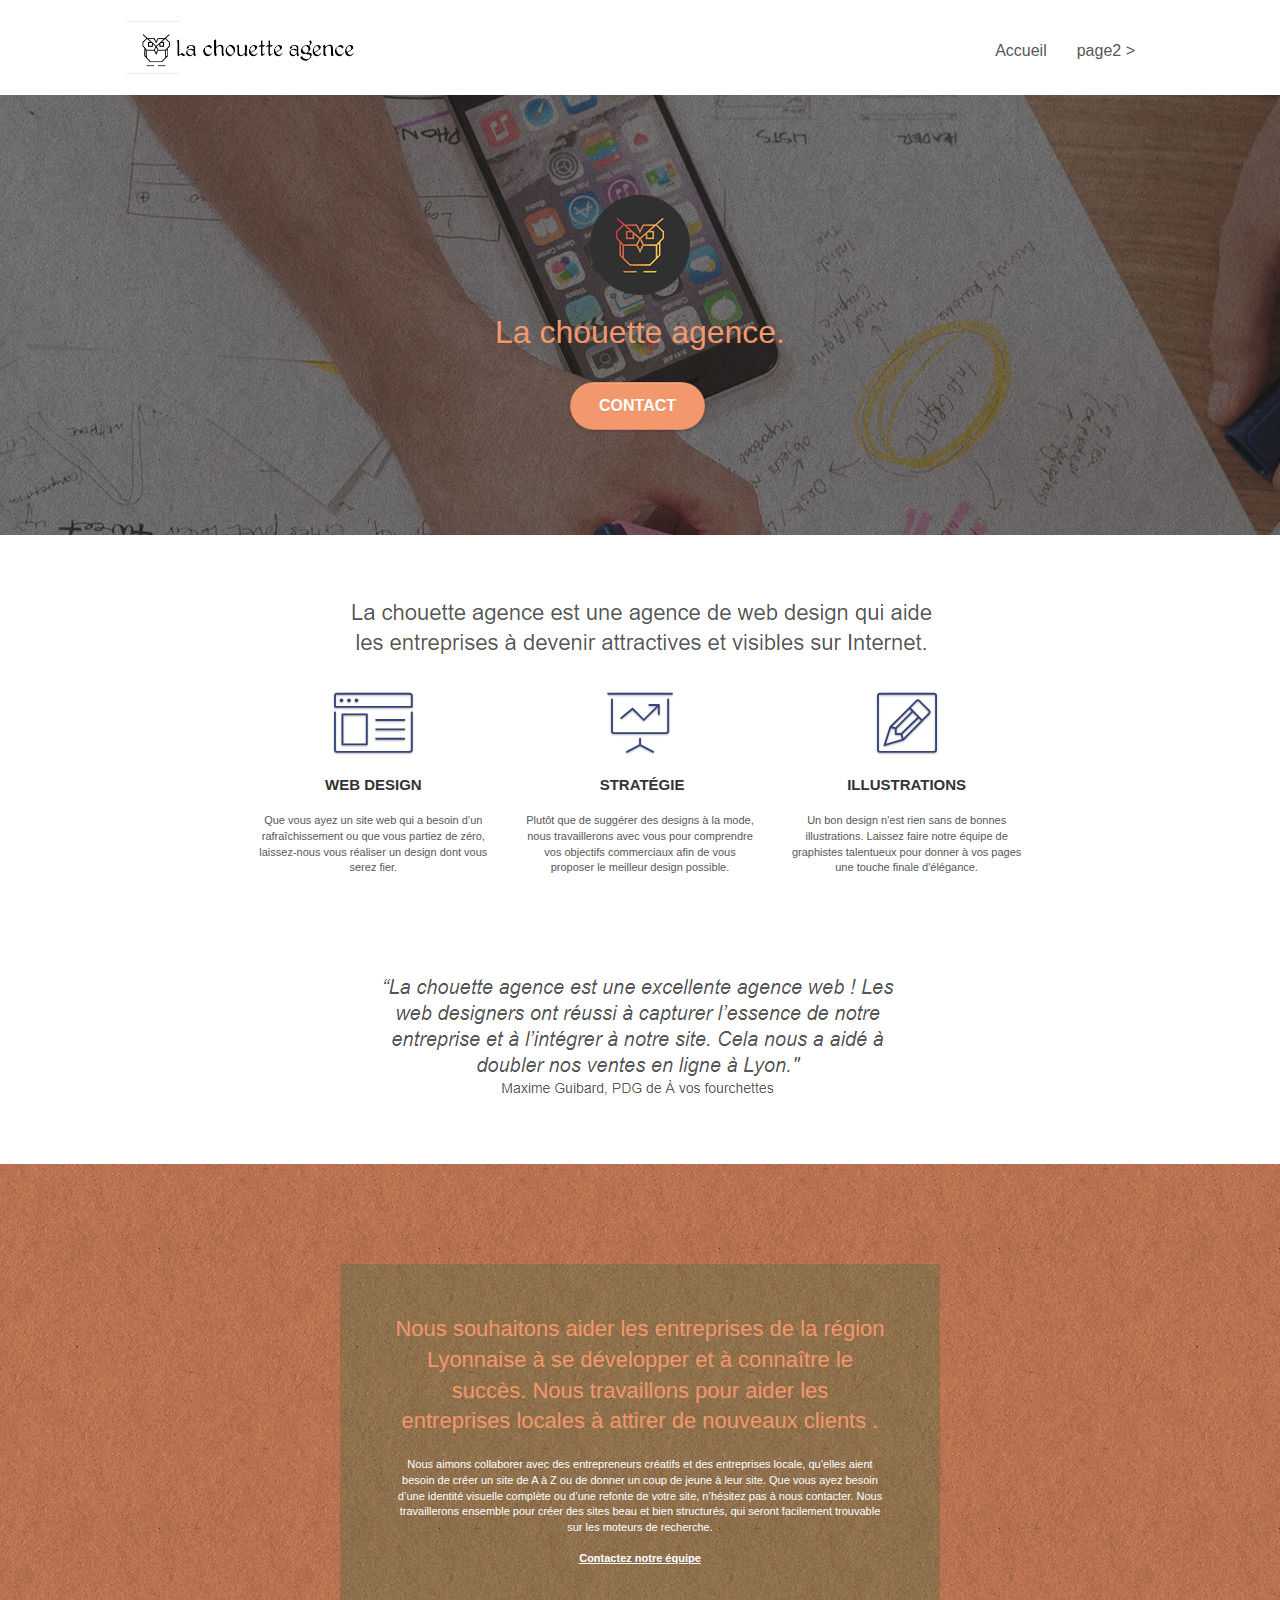
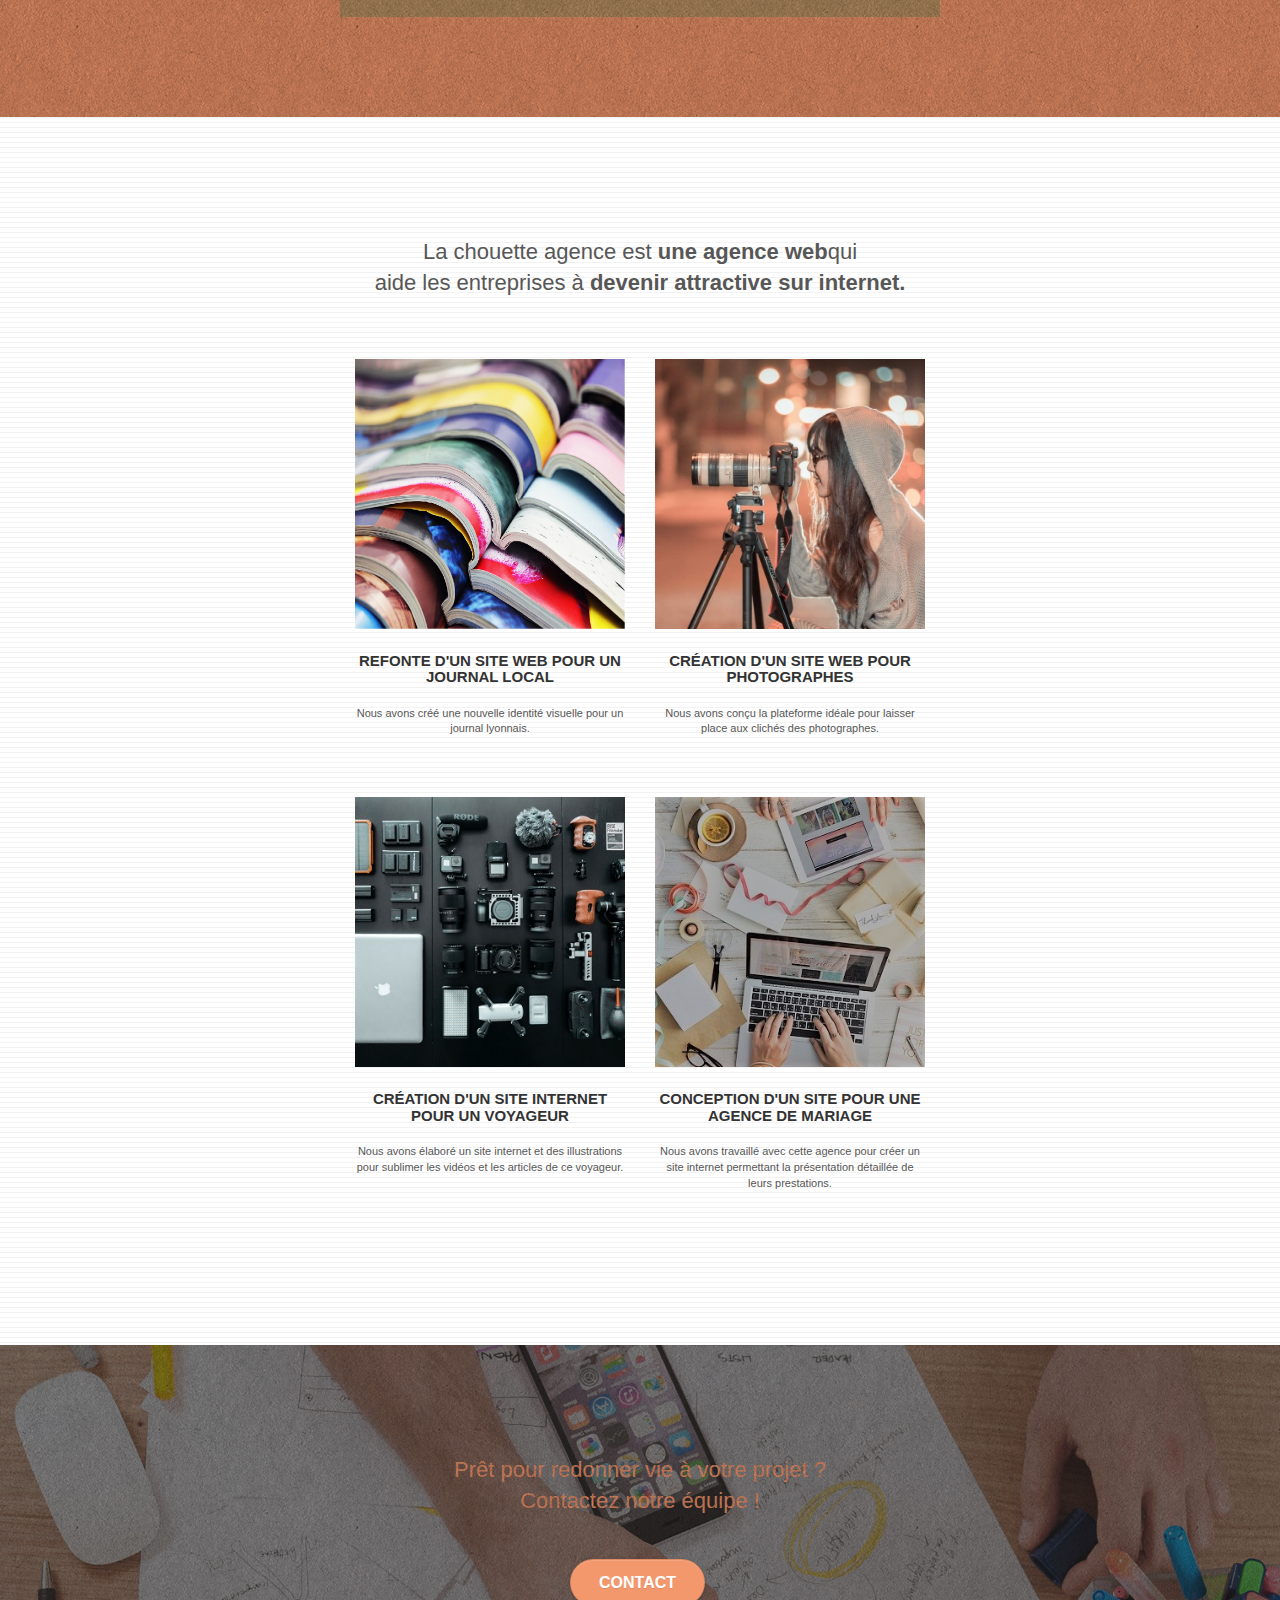
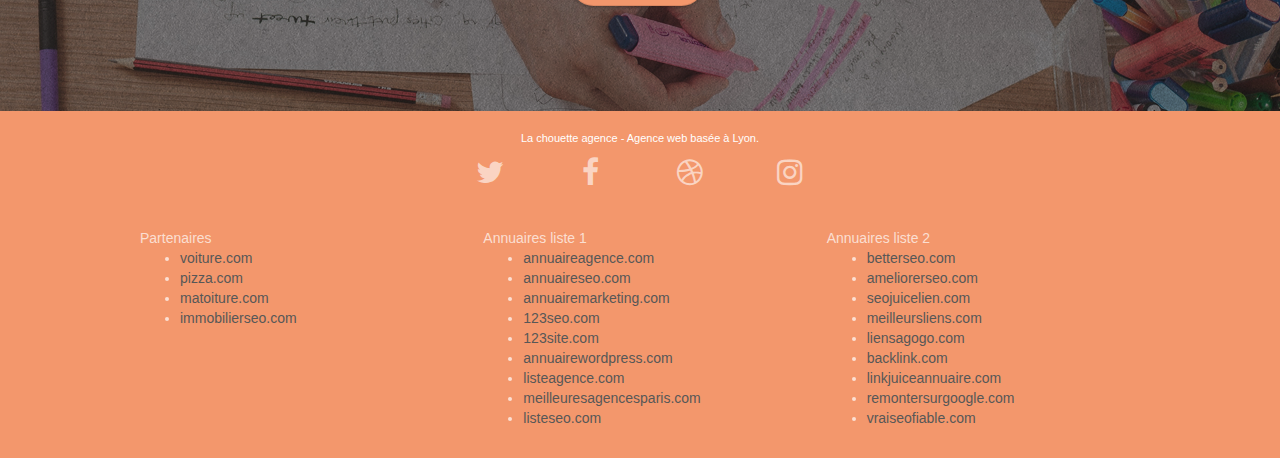
==== commit 94af332e: "modif3" ====
--- a/index.html
+++ b/index.html
@@ -15,11 +15,11 @@
 	<link rel="stylesheet" type="text/css" href="./css/et-line.css">
 	<link rel="canonical" href="https://sofiane42100.github.io/Soufianeelhajjaji_4_23092021/">
    
-	<script src="./js/jquery-2.1.0.js"></script>
-	<script src="./js/bootstrap.js"></script>
-	<script src="./js/blocs.js"></script>
-	<script src="./js/jquery.touchSwipe.js" defer></script>
-	<script src="./js/gmaps.js"></script>
+	<script async src="./js/jquery-2.1.0.js"></script>
+	<script async src="./js/bootstrap.js"></script>
+	<script async src="./js/blocs.js"></script>
+	<script defer src="./js/jquery.touchSwipe.js"> </script>
+	<script async src="./js/gmaps.js"></script>
 
     <title>La chouette agence</title>
 
@@ -164,7 +164,7 @@
 	<div class="container bloc-lg">
 		<div class="row">
 			<div class="col-sm-12 text-center">
-				<img alt="agence web, agence web paris, web design paris, stratégie web" src="img/title2.png" />
+				<h2>La chouette agence est <strong>une agence web</strong>qui <br>aide les entreprises à <strong>devenir attractive sur internet.</strong></h2>
 			</div>
 		</div>
 		<div class="row tight-width-whitespace portfolio-row">
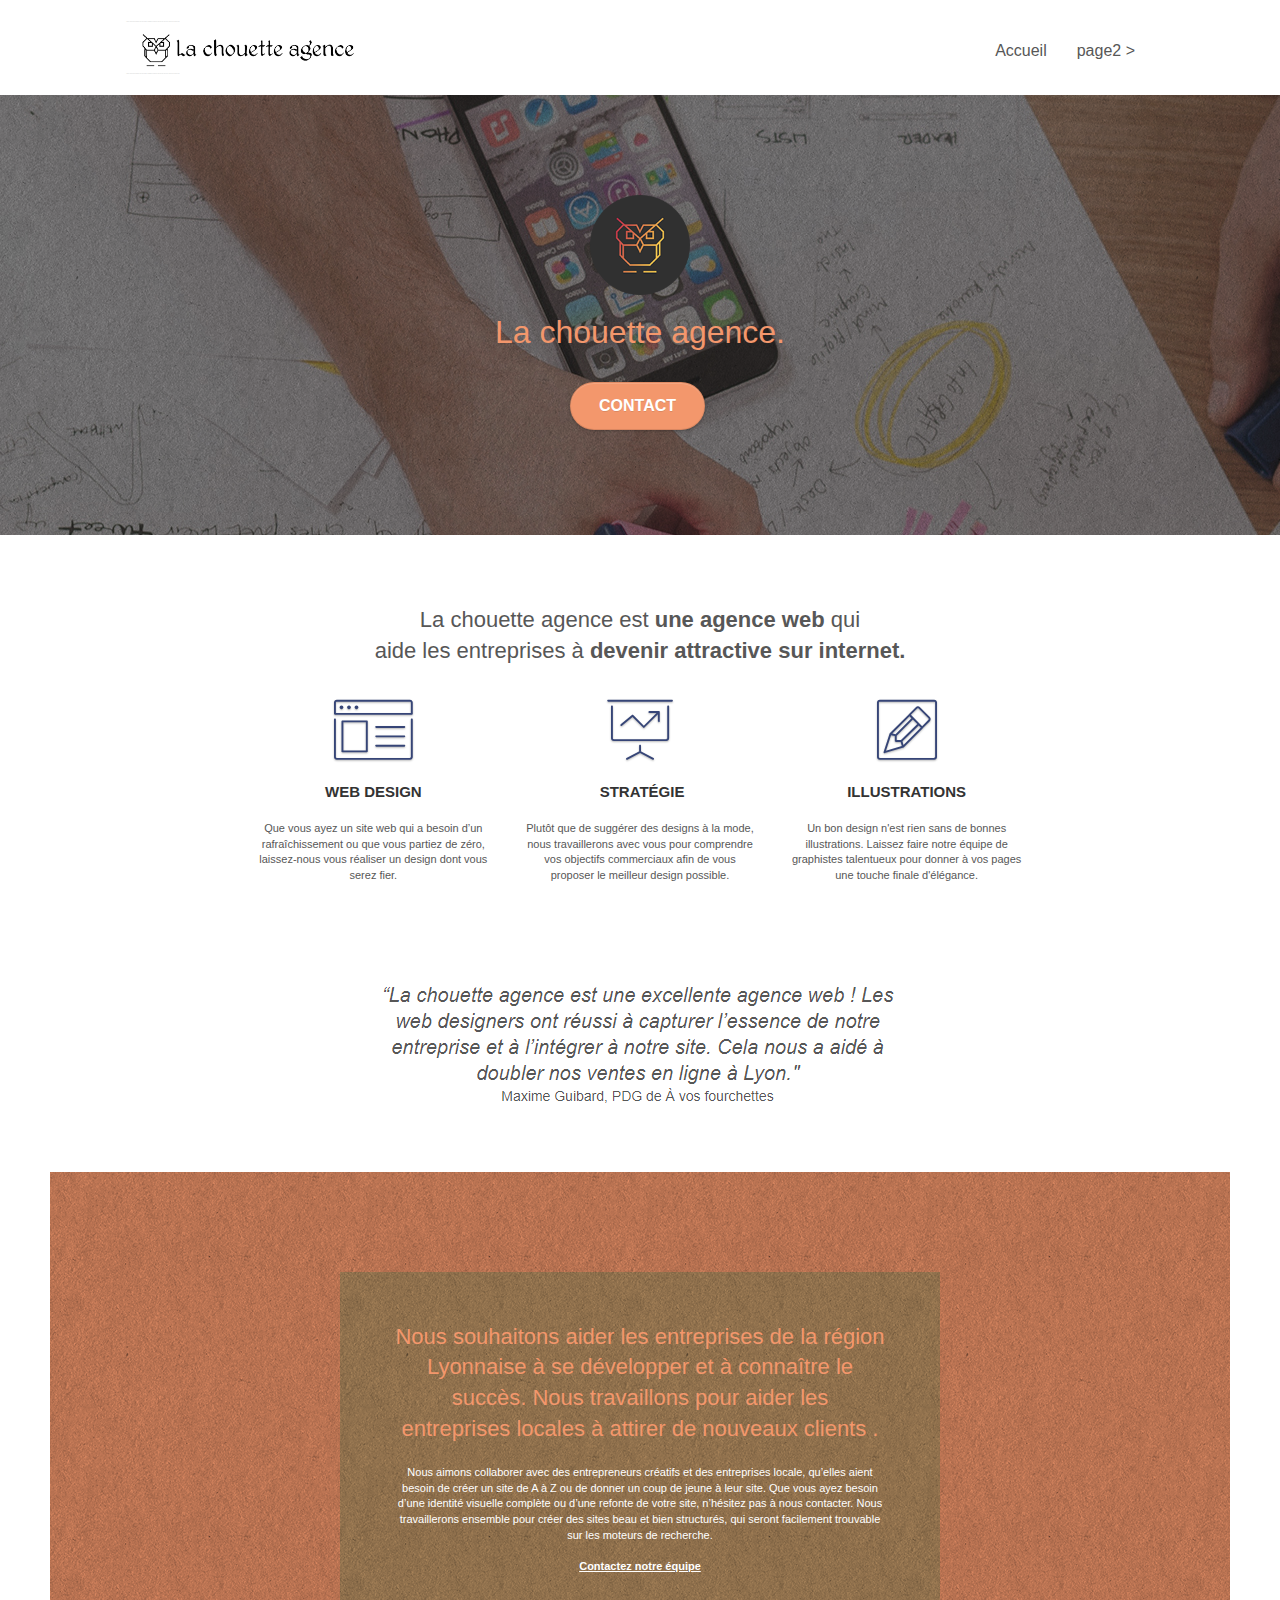
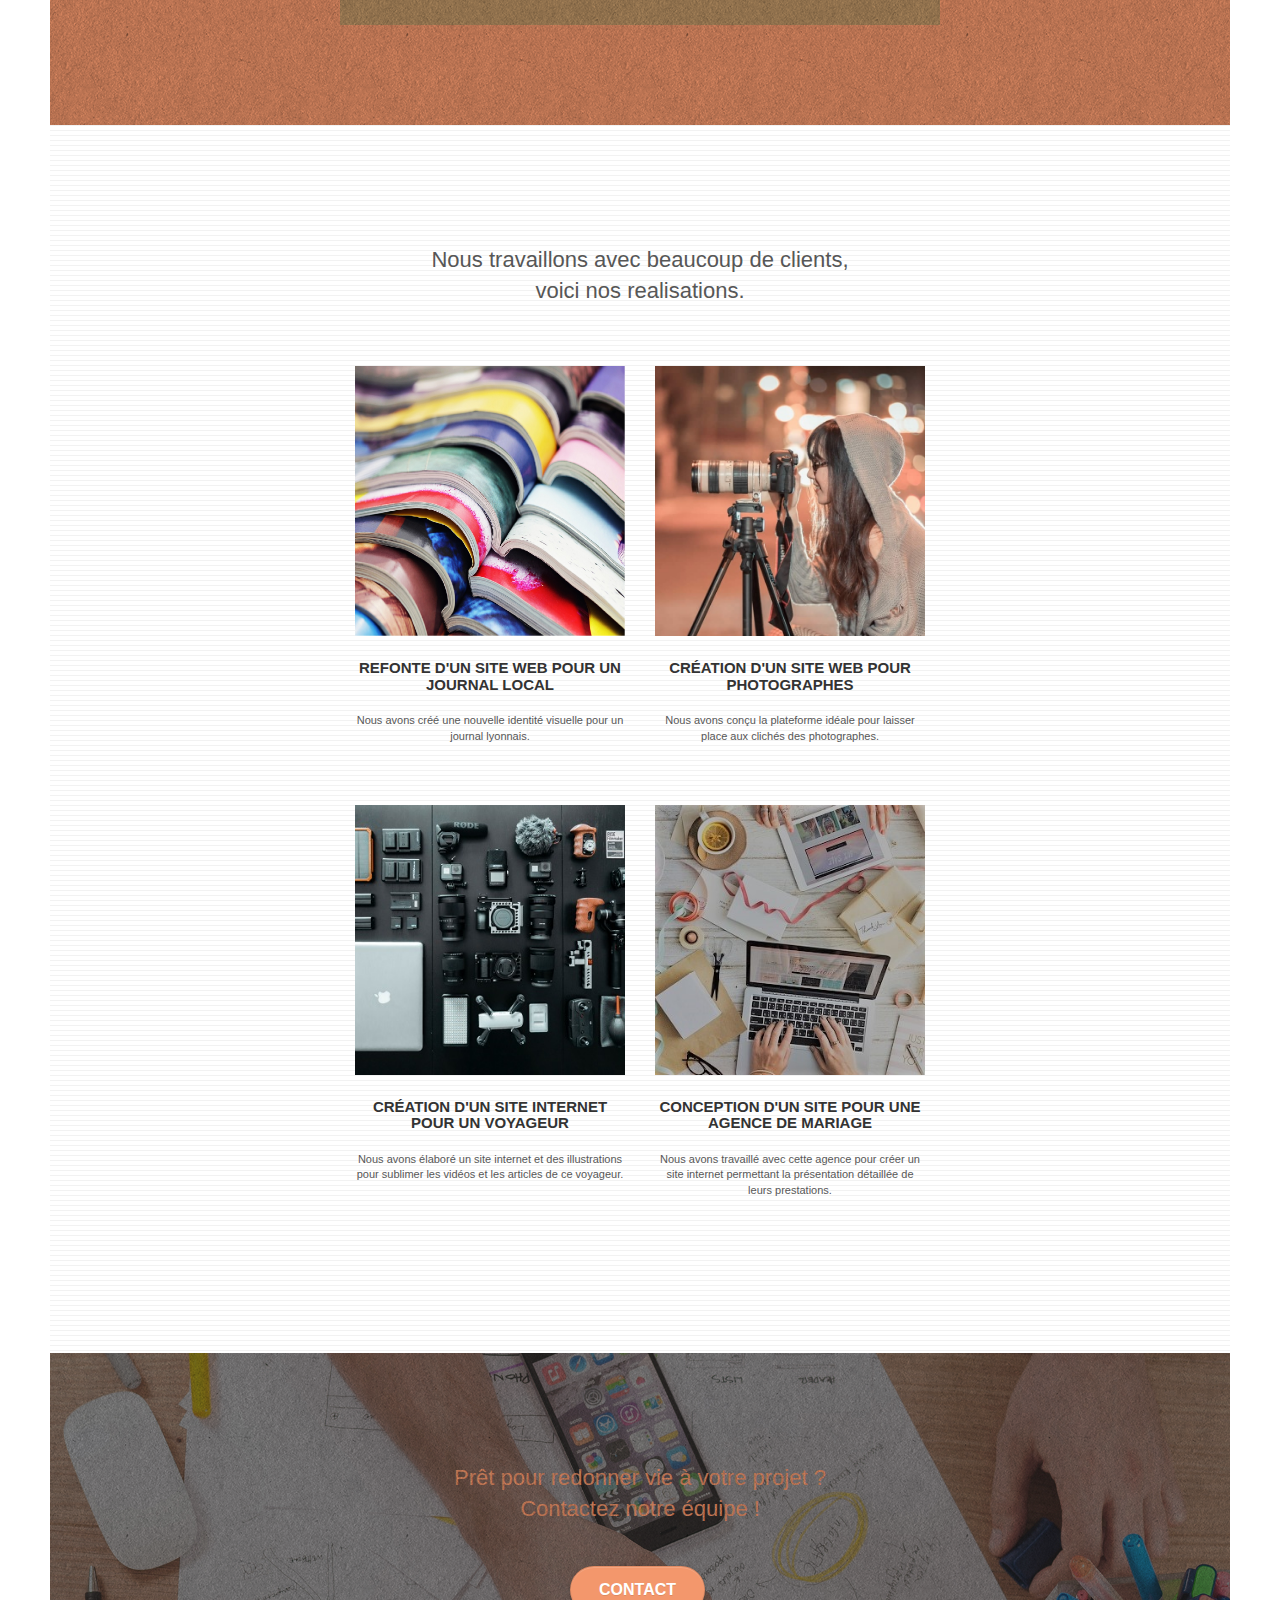
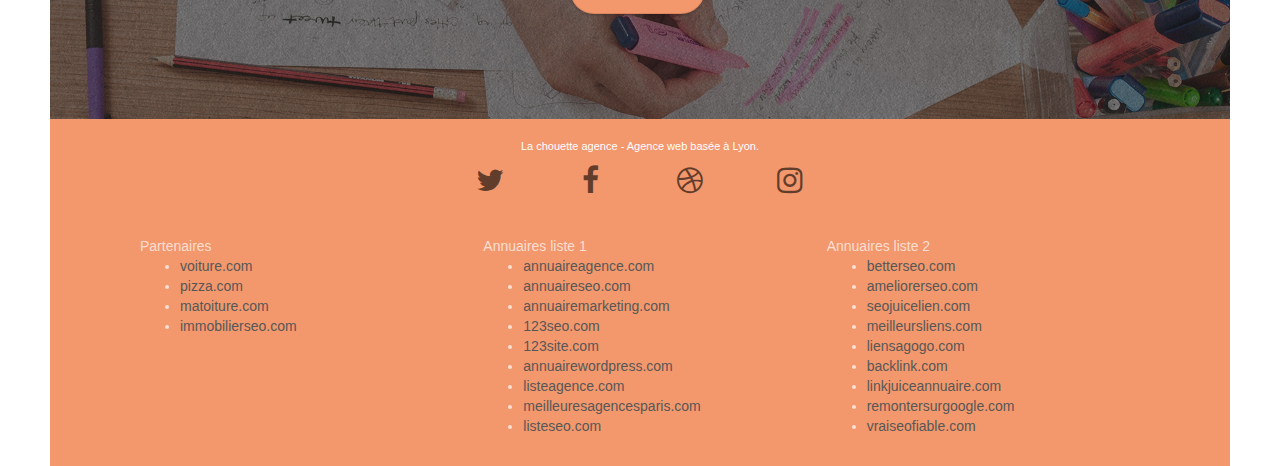
==== commit 5113c0c5: "modif texte" ====
--- a/index.html
+++ b/index.html
@@ -94,8 +94,7 @@
 	<div class="container bloc-md">
 		<div class="row">
 			<div class="col-sm-12 text-center">
-				<img alt="agence web, agence web paris, web design paris, stratégie web" src="img/title.png" />
-			</div>
+				<h2>La chouette agence est <strong>une agence web</strong> qui <br>aide les entreprises à <strong>devenir attractive sur internet.</strong></h2>
 		</div>
 		<div class="row voffset-lg med-width-whitespace">
 			<div class="col-sm-4">
@@ -164,7 +163,7 @@
 	<div class="container bloc-lg">
 		<div class="row">
 			<div class="col-sm-12 text-center">
-				<h2>La chouette agence est <strong>une agence web</strong>qui <br>aide les entreprises à <strong>devenir attractive sur internet.</strong></h2>
+				<h2>Nous travaillons avec beaucoup de clients, <br>voici nos realisations.</h2>
 			</div>
 		</div>
 		<div class="row tight-width-whitespace portfolio-row">
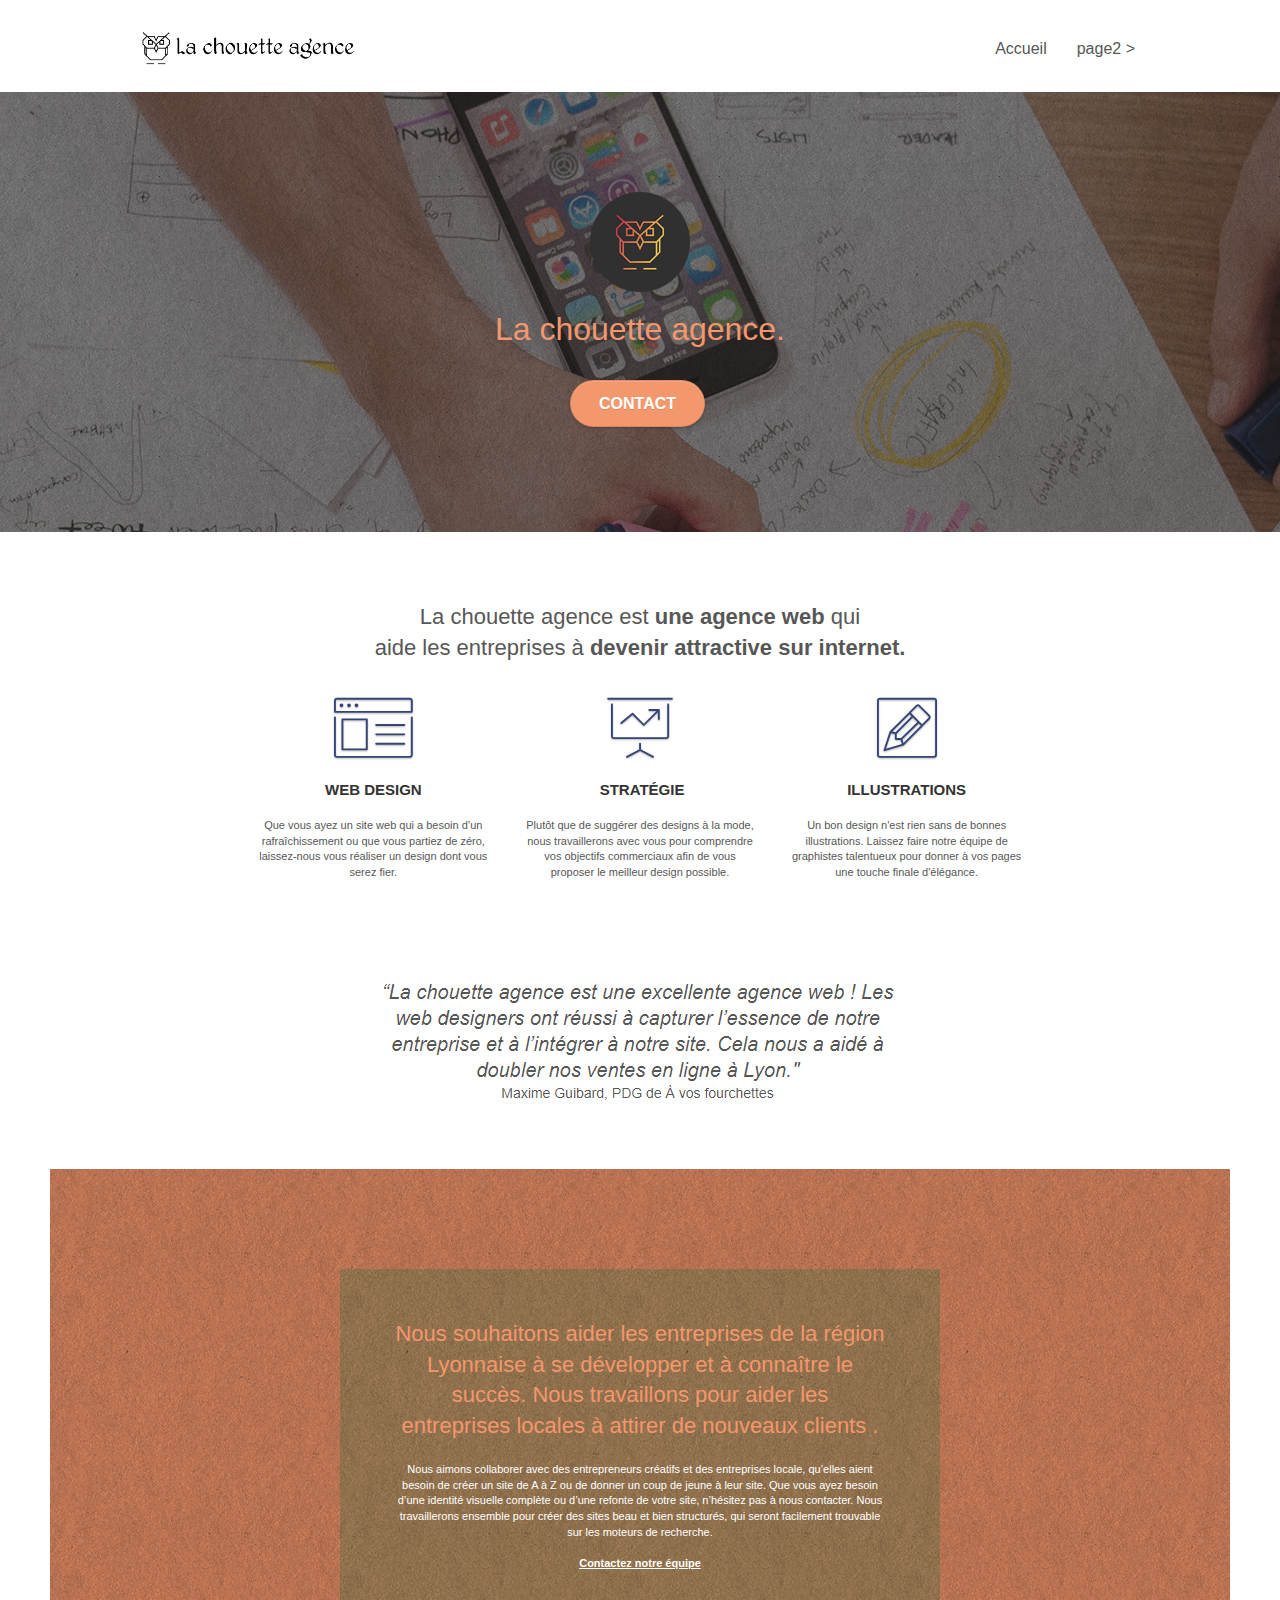
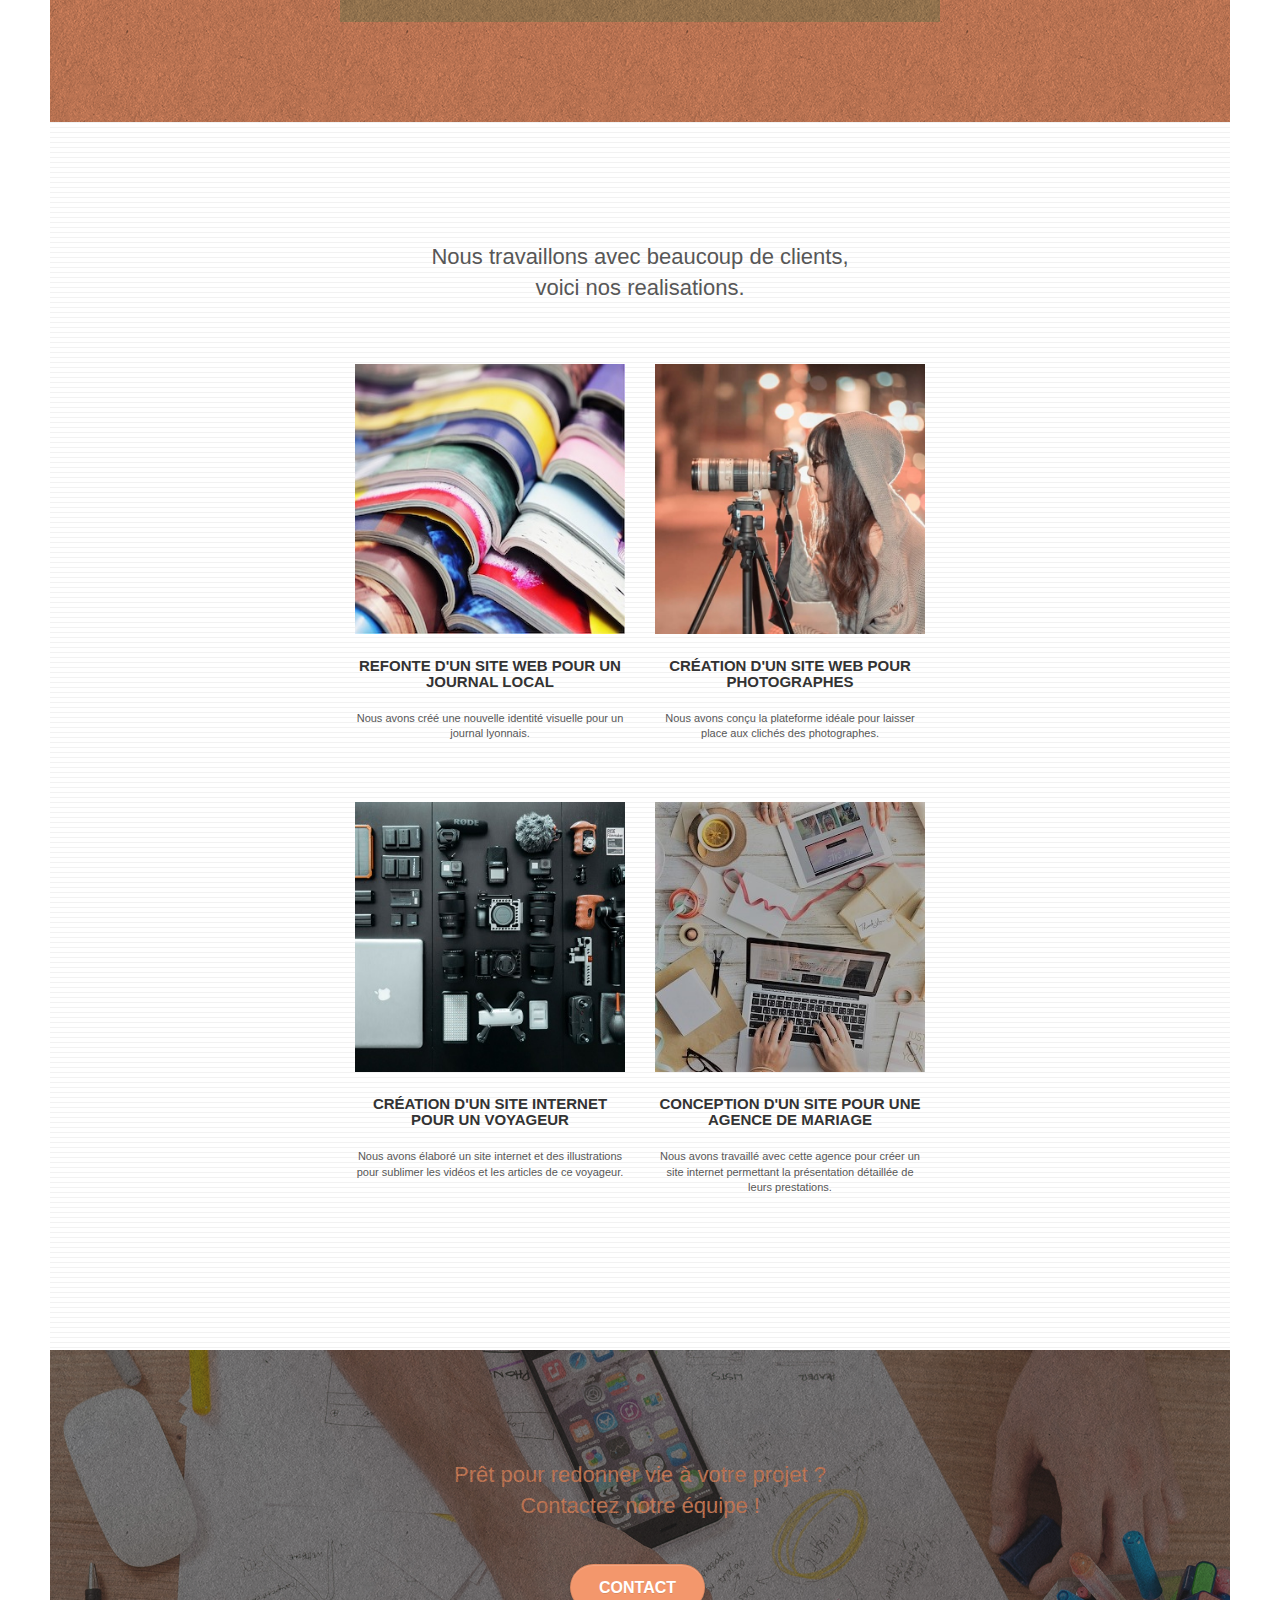
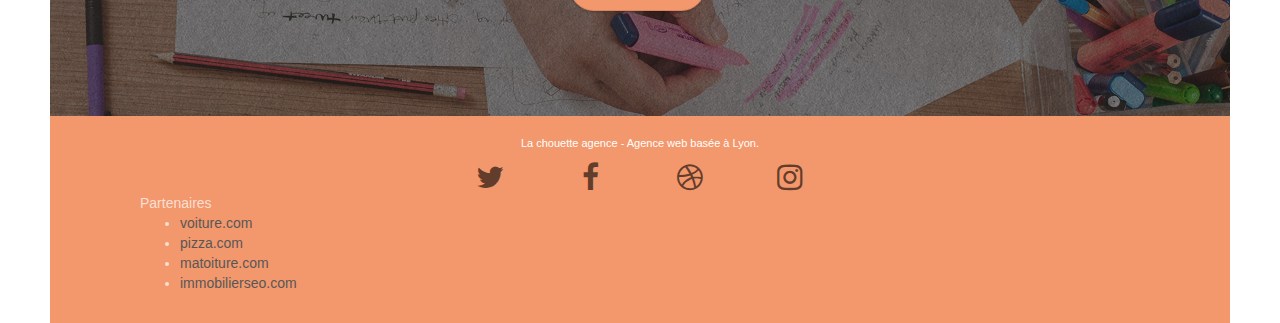
==== commit 11b15a03: "modif image" ====
--- a/index.html
+++ b/index.html
@@ -21,7 +21,7 @@
 	<script defer src="./js/jquery.touchSwipe.js"> </script>
 	<script async src="./js/gmaps.js"></script>
 
-    <title>La chouette agence</title>
+    <title>La chouette agence - Web design - Lyon</title>
 
     
 <!-- Analytics -->
@@ -47,9 +47,9 @@
 
 		<nav class="navbar row">
 			<div class="navbar-header">
-				<div class="keywords" style="color:#cccccc;font-size:1px;">Agence web à paris, stratégie web, web design, illustrations, design de site web, site web, web, internet, site internet, site</div>
+				
 				<a class="navbar-brand" href="index.html"><img src="img/la-chouette-agence.png" alt="paris web design logo agence web meilleure agence" height="40" /></a>
-				<div class="keywords" style="color:#cccccc;font-size:1px;">Agence web à paris, stratégie web, web design, illustrations, design de site web, site web, web, internet, site internet, site</div>
+				
 				<button id="nav-toggle" type="button" class="ui-navbar-toggle navbar-toggle" data-toggle="collapse" data-target=".navbar-1">
 					<span class="sr-only">Toggle navigation</span><span class="icon-bar"></span><span class="icon-bar"></span><span class="icon-bar"></span>
 				</button>
@@ -254,7 +254,7 @@
 							<a class="social" href="index.html"><span class="fa fa-instagram icon-md"></span></a>
 						</div>
 					</div>
-					<div class="keywords" style="color:#F3976C;">Agence web à paris, stratégie web, web design, illustrations, design de site web, site web, web, internet, site internet, site</div>
+					
 				</div>
 				<div class="row">
 					<div class="col-sm-4">
@@ -266,34 +266,7 @@
 								<li><a href="immobilierseo.com">immobilierseo.com</a></li>
 							</ul>		
 					</div>
-					<div class="col-sm-4">
-						Annuaires liste 1
-						<ul>
-							<li><a href="annuaireagence.com">annuaireagence.com</a></li>
-							<li><a href="annuaireseo.com">annuaireseo.com</a></li>
-							<li><a href="annuairemarketing.com">annuairemarketing.com</a></li>
-							<li><a href="123seoture.com">123seo.com</a></li>
-							<li><a href="123site.com">123site.com</a></li>
-							<li><a href="annuairewordpress.com">annuairewordpress.com</a></li>
-							<li><a href="listeagence.com">listeagence.com</a></li>
-							<li><a href="meilleuresagencesparis.com">meilleuresagencesparis.com</a></li>
-							<li><a href="listeseo.com">listeseo.com</a></li>
-						</ul>
-					</div>
-					<div class="col-sm-4">
-						Annuaires liste 2
-						<ul>
-							<li><a href="betterseo.com">betterseo.com</a></li>
-							<li><a href="ameliorerseo.com">ameliorerseo.com</a></li>
-							<li><a href="seojuicelien.com">seojuicelien.com</a></li>
-							<li><a href="meilleursliens.com">meilleursliens.com</a></li>
-							<li><a href="liensagogo.com">liensagogo.com</a></li>
-							<li><a href="backlink.com">backlink.com</a></li>
-							<li><a href="linkjuiceannuaire.com">linkjuiceannuaire.com</a></li>
-							<li><a href="remontersurgoogle.com">remontersurgoogle.com</a></li>
-							<li><a href="vraiseofiable.com">vraiseofiable.com</a></li>
-						</ul>
-					</div>
+					
 				</div>
 			</div>
 		</div>
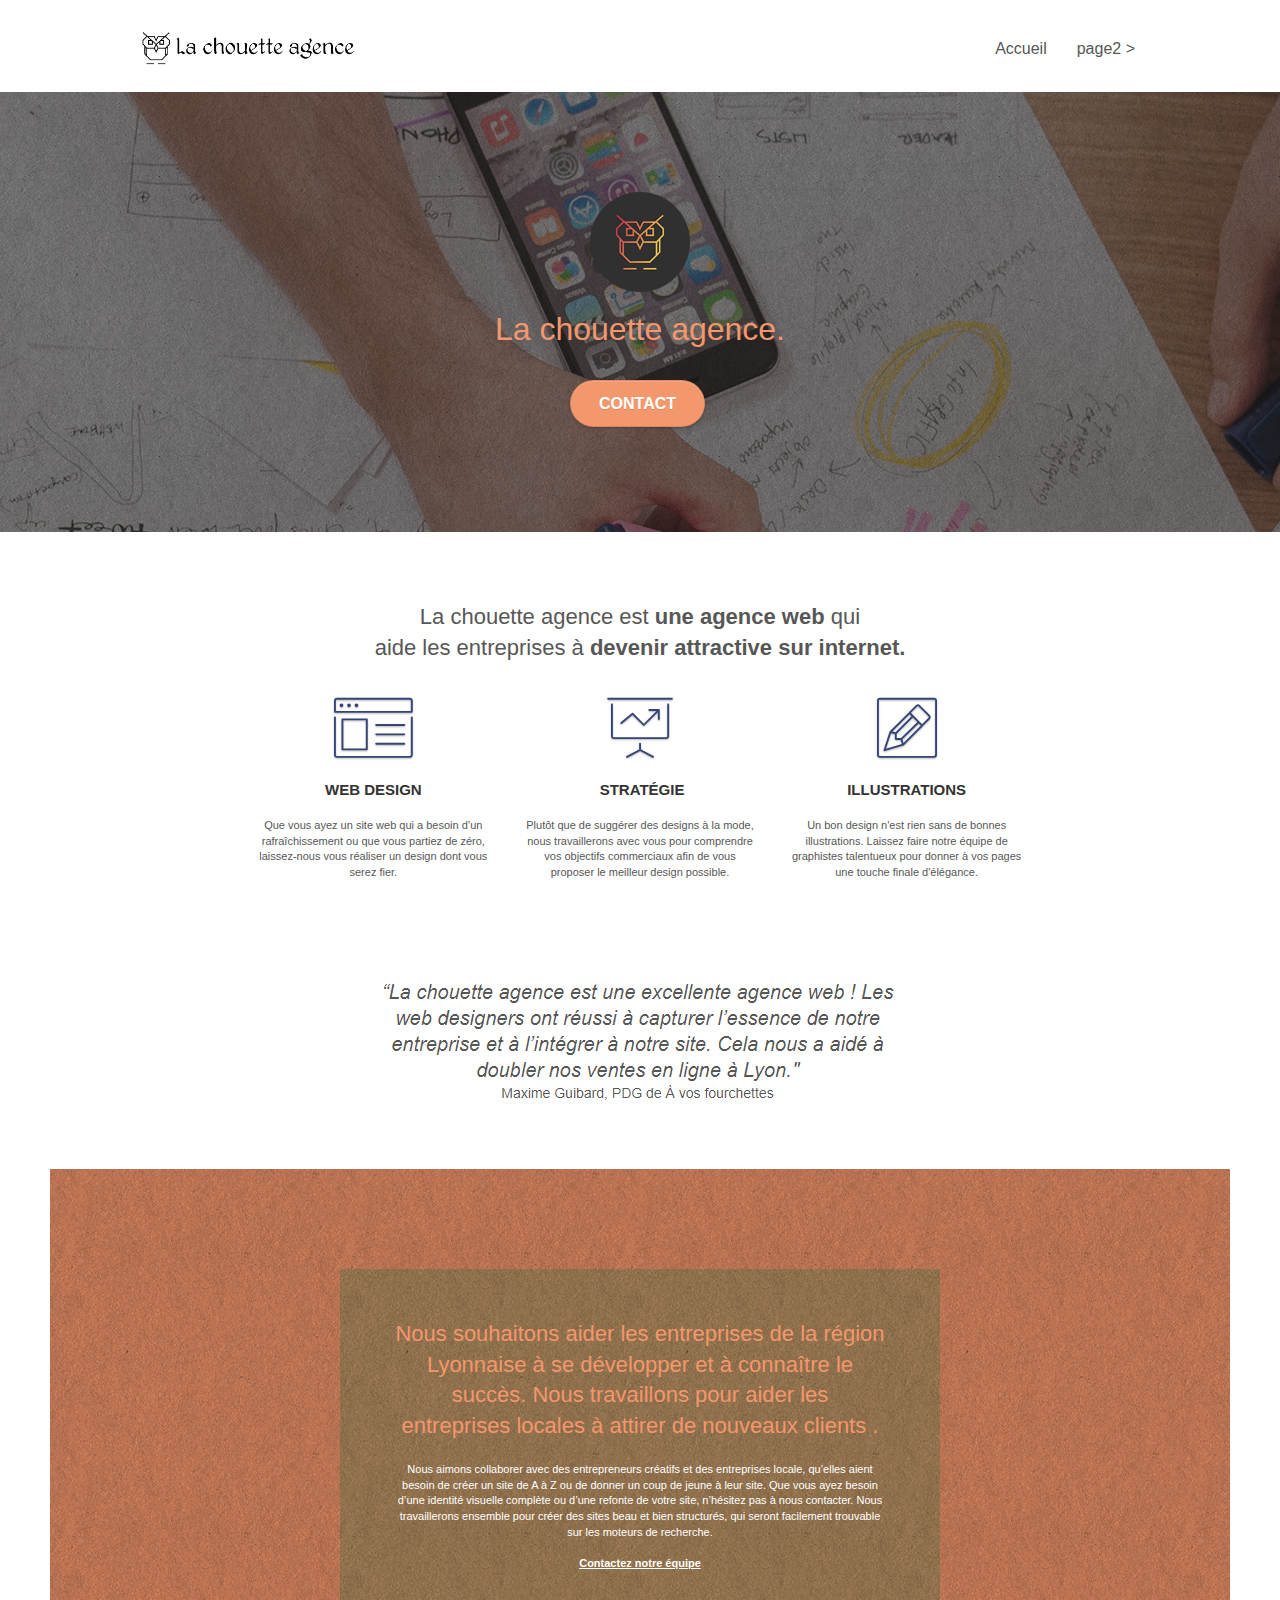
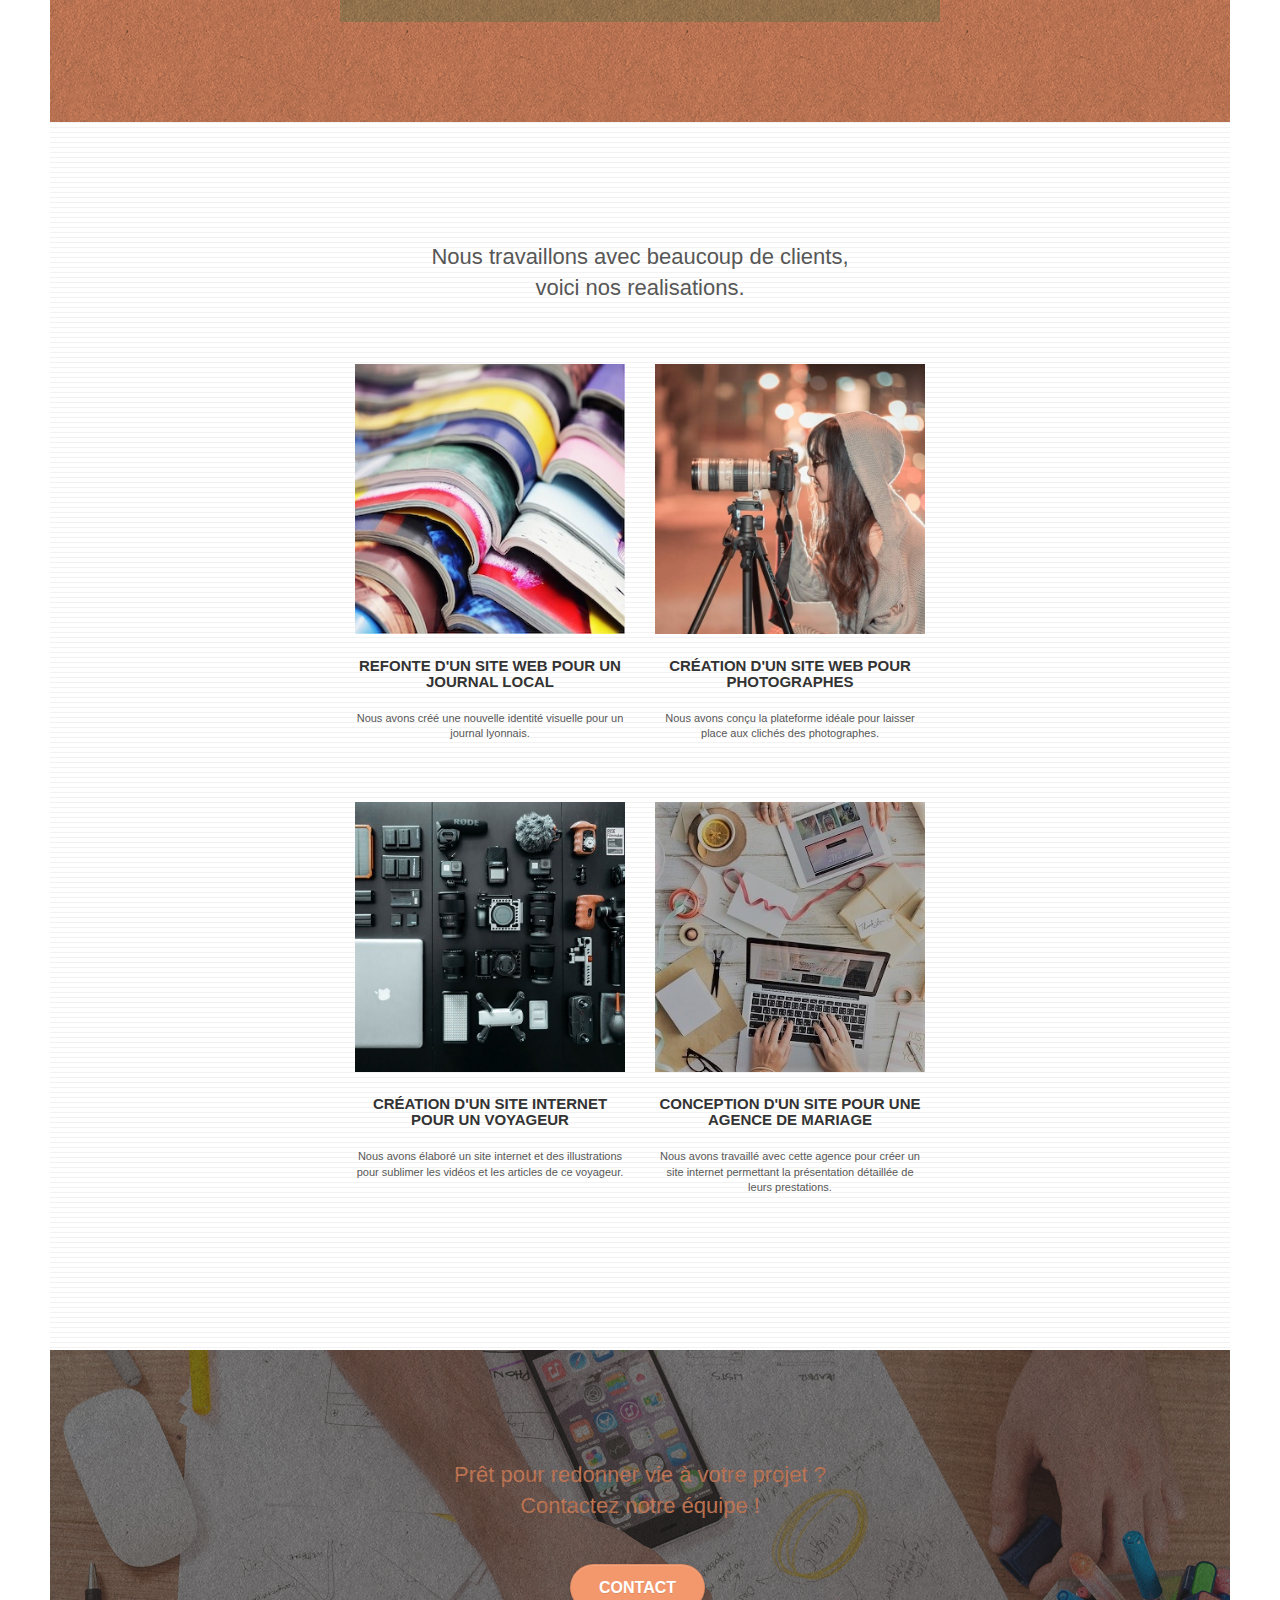
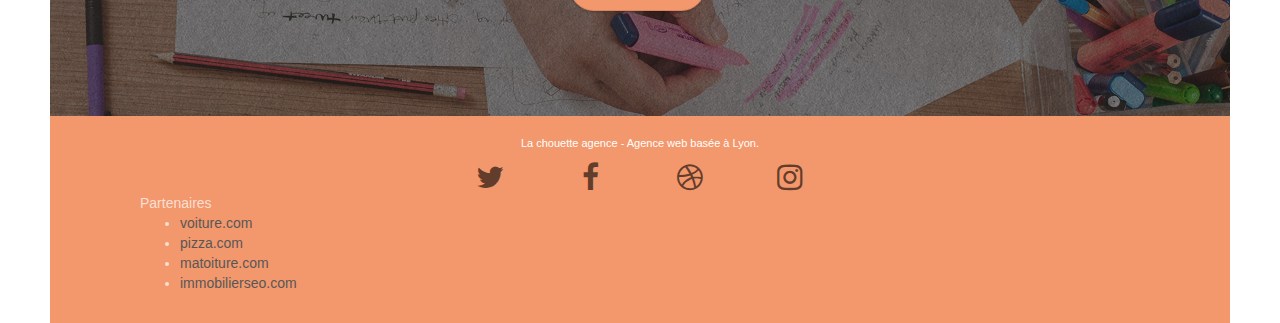
==== commit fb3820af: "modif jpg" ====
--- a/index.html
+++ b/index.html
@@ -76,7 +76,7 @@
 	<div class="container bloc-lg">
 		<div class="row tight-width-whitespace">
 			<div class="col-sm-12">
-				<img src="img/logo.png" class="center-block image-resize-mode" width="100" alt="La chouette agence, agence web paris, création logo paris" />
+				<img src="img/logo.png" class="center-block resize-mode" width="100" alt="La chouette agence, agence web paris, création logo paris" />
 				<h1 class="text-center hero-bloc-text tc-white ">
 					La chouette agence.
 				</h1>
@@ -188,7 +188,7 @@
 		</div>
 		<div class="row tight-width-whitespace portfolio-row">
 			<div class="col-sm-6">
-				<a href="#" data-lightbox="img/3.bmp" data-gallery-id="gallery-1" data-caption="Création d'un site internet pour un voyageur" data-frame="snapshot-lb"><img src="img/3.bmp" class="img-responsive portfolio-thumb" alt="paris web design logo agence web meilleure agence, Création d'un site web pour voyageur"/></a>
+				<a href="#" data-lightbox="img/3.jpg" data-gallery-id="gallery-1" data-caption="Création d'un site internet pour un voyageur" data-frame="snapshot-lb"><img src="img/3.jpg" class="img-responsive portfolio-thumb" alt="paris web design logo agence web meilleure agence, Création d'un site web pour voyageur"/></a>
 				<h3 class="mg-md text-center">
 					Création d'un site internet pour un voyageur
 				</h3>
@@ -197,7 +197,7 @@
 				</p>
 			</div>
 			<div class="col-sm-6">
-				<a href="#" data-lightbox="img/4.bmp" data-gallery-id="gallery-1" data-caption="Conception d'un site pour une agence de mariage" data-frame="snapshot-lb"><img src="img/4.bmp" class="img-responsive portfolio-thumb" alt="paris web design logo agence web meilleure agence, Création d'un site web pour agence de mariage" /></a>
+				<a href="#" data-lightbox="img/4.bmp" data-gallery-id="gallery-1" data-caption="Conception d'un site pour une agence de mariage" data-frame="snapshot-lb"><img src="img/4.jpg" class="img-responsive portfolio-thumb" alt="paris web design logo agence web meilleure agence, Création d'un site web pour agence de mariage" /></a>
 				<h3 class="mg-md text-center">
 					Conception d'un site pour une agence de mariage
 				</h3>
--- a/style.css
+++ b/style.css
@@ -822,7 +822,7 @@
 }
 
 .bg-presentation {
-    background-image: url("img/image-de-presentation.bmp");
+    background-image: url("img/image-de-presentation.jpg");
 }
 
 @media (max-width: 1024px) {
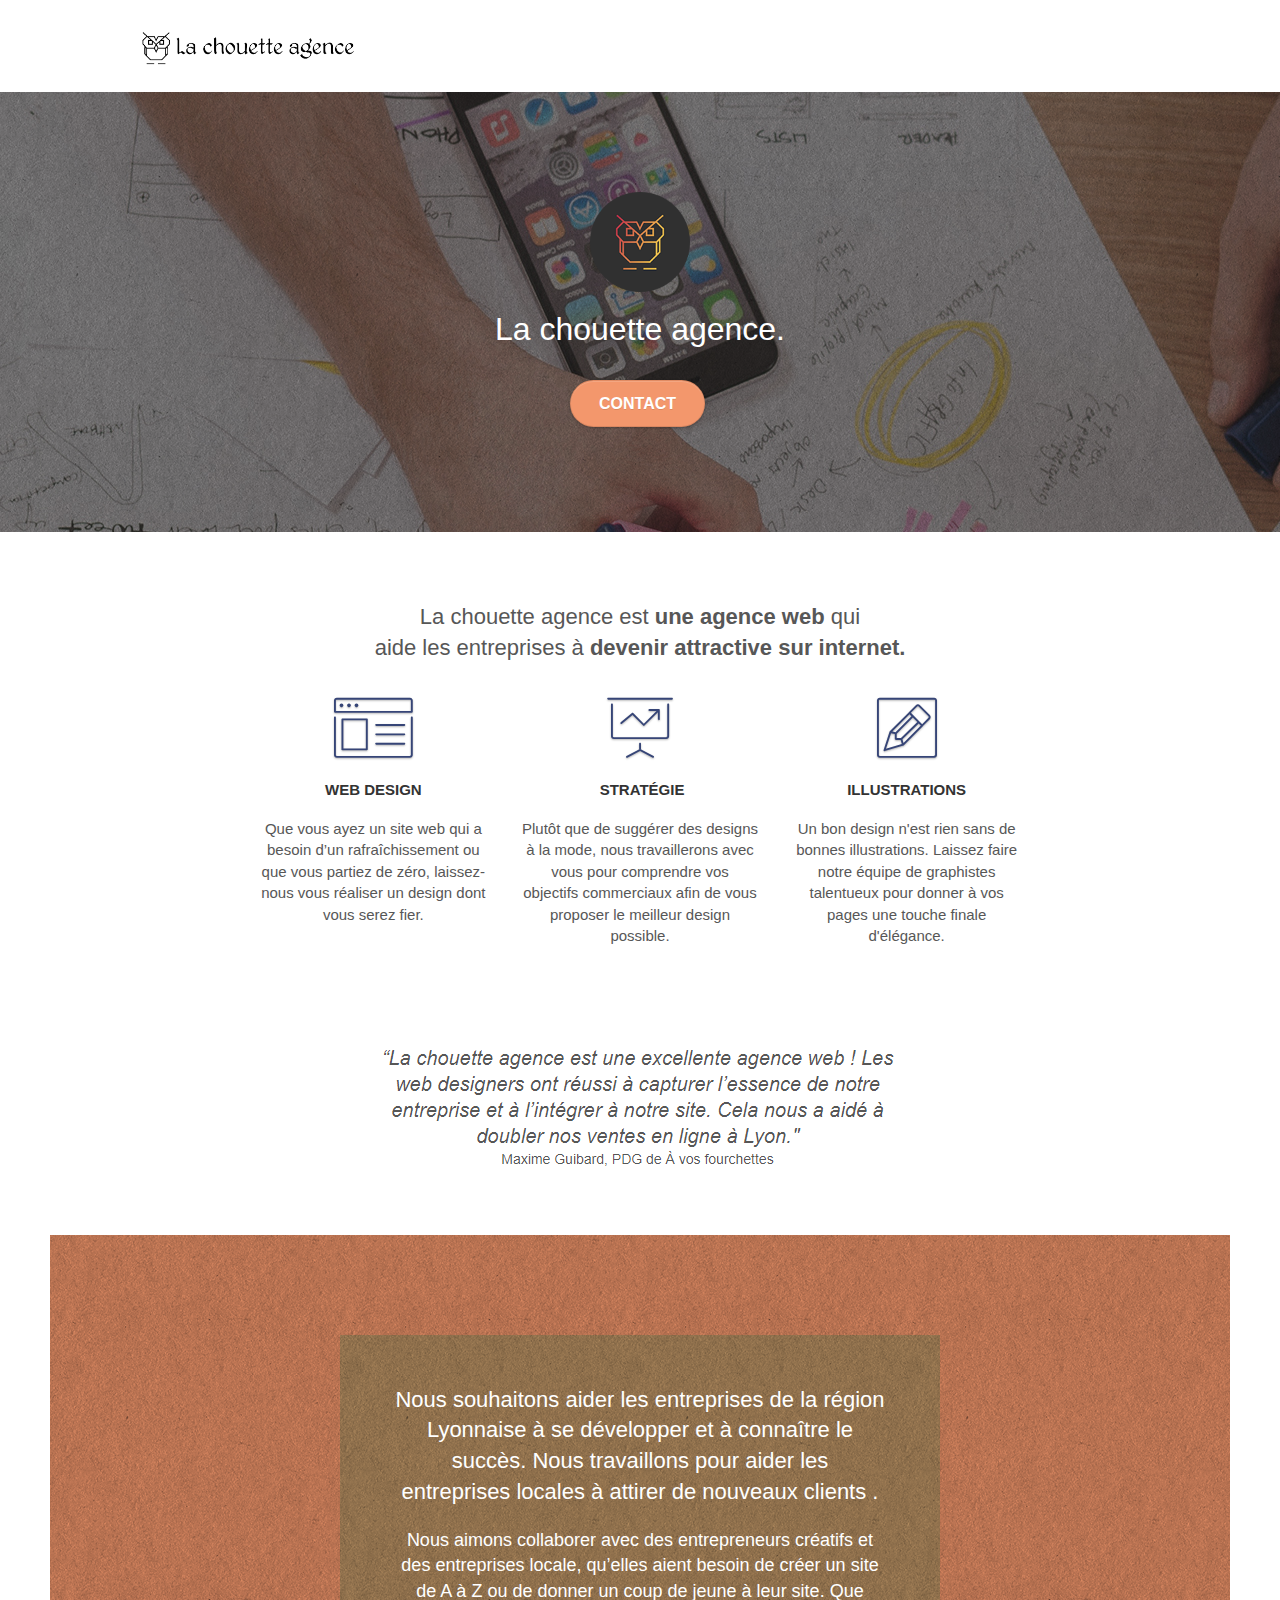
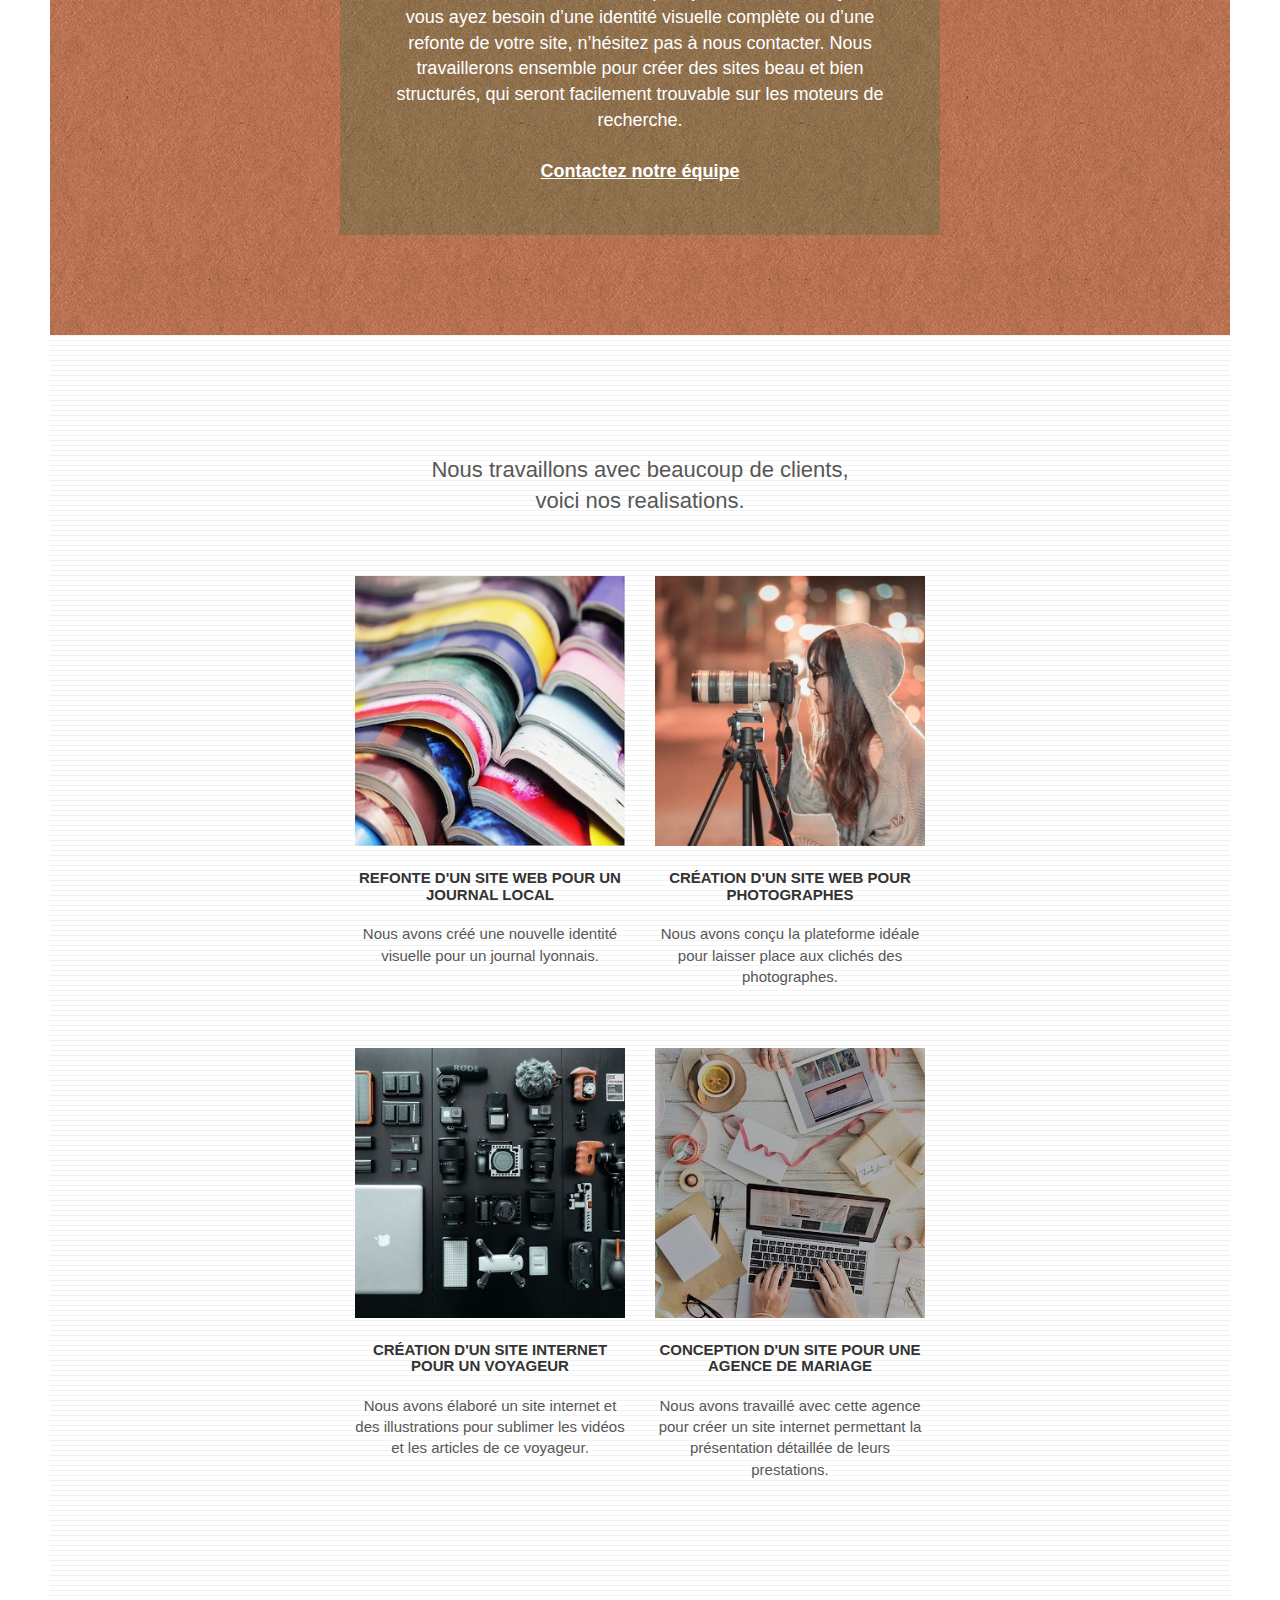
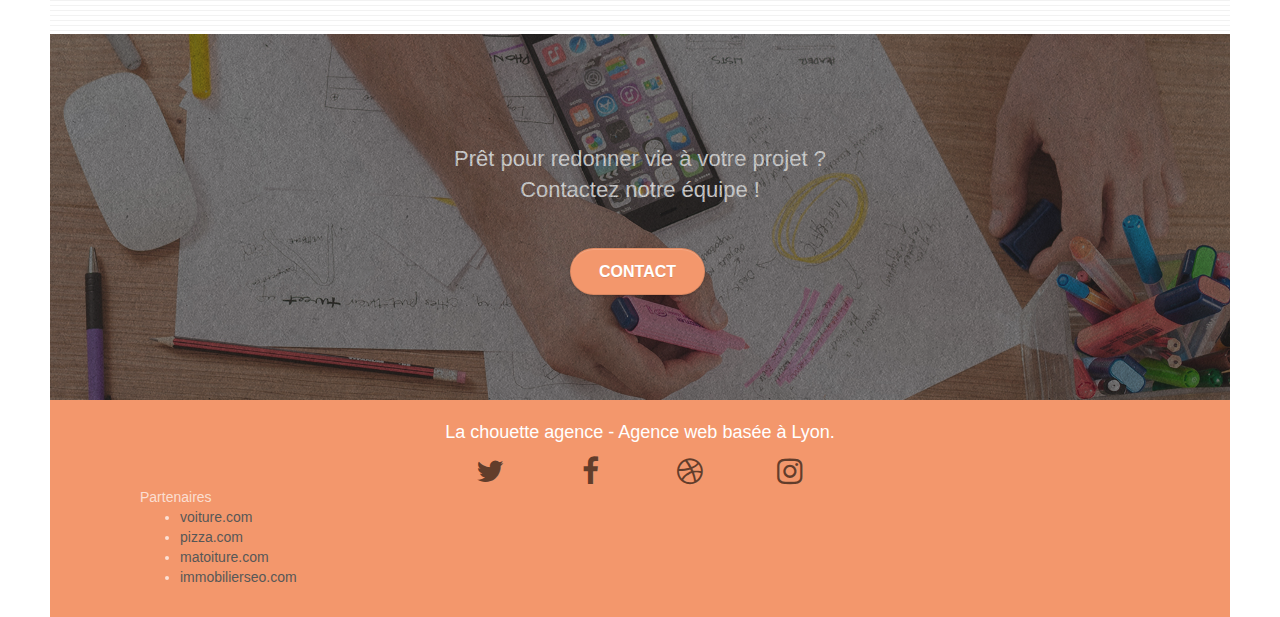
==== commit 070ddd28: "modification p" ====
--- a/index.html
+++ b/index.html
@@ -54,18 +54,6 @@
 					<span class="sr-only">Toggle navigation</span><span class="icon-bar"></span><span class="icon-bar"></span><span class="icon-bar"></span>
 				</button>
 			</div>
-			<div class="collapse navbar-collapse navbar-1 special-dropdown-nav">
-				<ul class="site-navigation nav navbar-nav">
-					<li>
-						<a href="index.html">Accueil</a>
-					</li>
-					<li>
-					</li>
-					<li>
-						<a href="page2.html">page2 &gt;</a>
-					</li>
-				</ul>
-			</div>
 		</nav>
 	</div>
 </div>
--- a/style.css
+++ b/style.css
@@ -28,7 +28,6 @@
 }
 
 .bloc {
-    width: 100%;
     clear: both;
     background: 50% 50% no-repeat;
     padding: 0 50px;
@@ -317,9 +316,10 @@
 
 .navbar .nav {
     padding-top: 2px;
-    margin-right: -16px;
+    text-decoration: none;
     float: right;
     z-index: 1;
+    font-size: 13px;
 }
 
 .nav > li {
@@ -677,12 +677,13 @@
 }
 
 p {
-    font-size: 11px;
+    font-size: 15px;
 }
 
 .tight-width-whitespace {
     max-width: 600px;
     margin: auto auto auto auto;
+    font-size: 17px;
 }
 
 .h1 {
@@ -737,6 +738,7 @@
 
 .white {
     color: #FFFFFF!important;
+    font-size: large;
 }
 
 .portfolio-thumb {
@@ -775,7 +777,8 @@
 }
 
 .tc-white {
-    color: #F3976C!important;
+    color: #FFFFFF!important;
+
 }
 
 .btn-atomic-tangerine {
